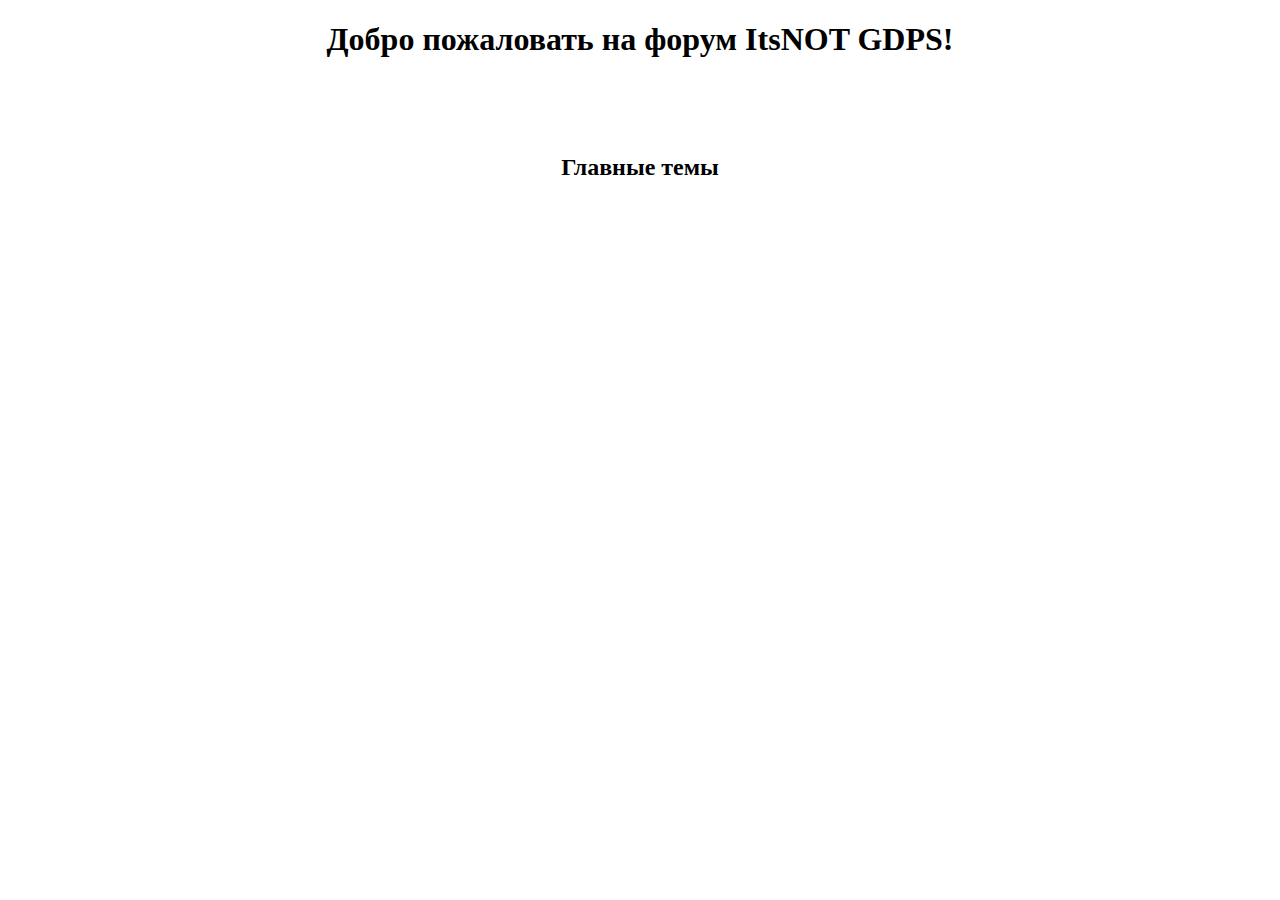
==== forum/index.html @ 15c94a95 "Create index.html" ====
<!DOCTYPE HTML>
<html>
	<head>
		<title>ItsNOT - FAQ</title>
		<meta charset="utf-8" />
		<meta name="viewport" content="width=device-width, initial-scale=1" />
		<!--[if lte IE 8]><script src="assets/js/ie/html5shiv.js"></script><![endif]-->
		<link rel="stylesheet" href="assets/css/main.css" />
		<!--[if lte IE 9]><link rel="stylesheet" href="assets/css/ie9.css" /><![endif]-->
		<!--[if lte IE 8]><link rel="stylesheet" href="assets/css/ie8.css" /><![endif]-->
		<link rel="icon" type="image/x-icon" href="favicon.ico">
	</head>
  <body>
    <h1><center>Добро пожаловать на форум ItsNOT GDPS!<center></h1>
    <br>
     <br>
      <br>
      <h2><center>Главные темы</center></>
        <br>
      <br>
  </body>
  </html>
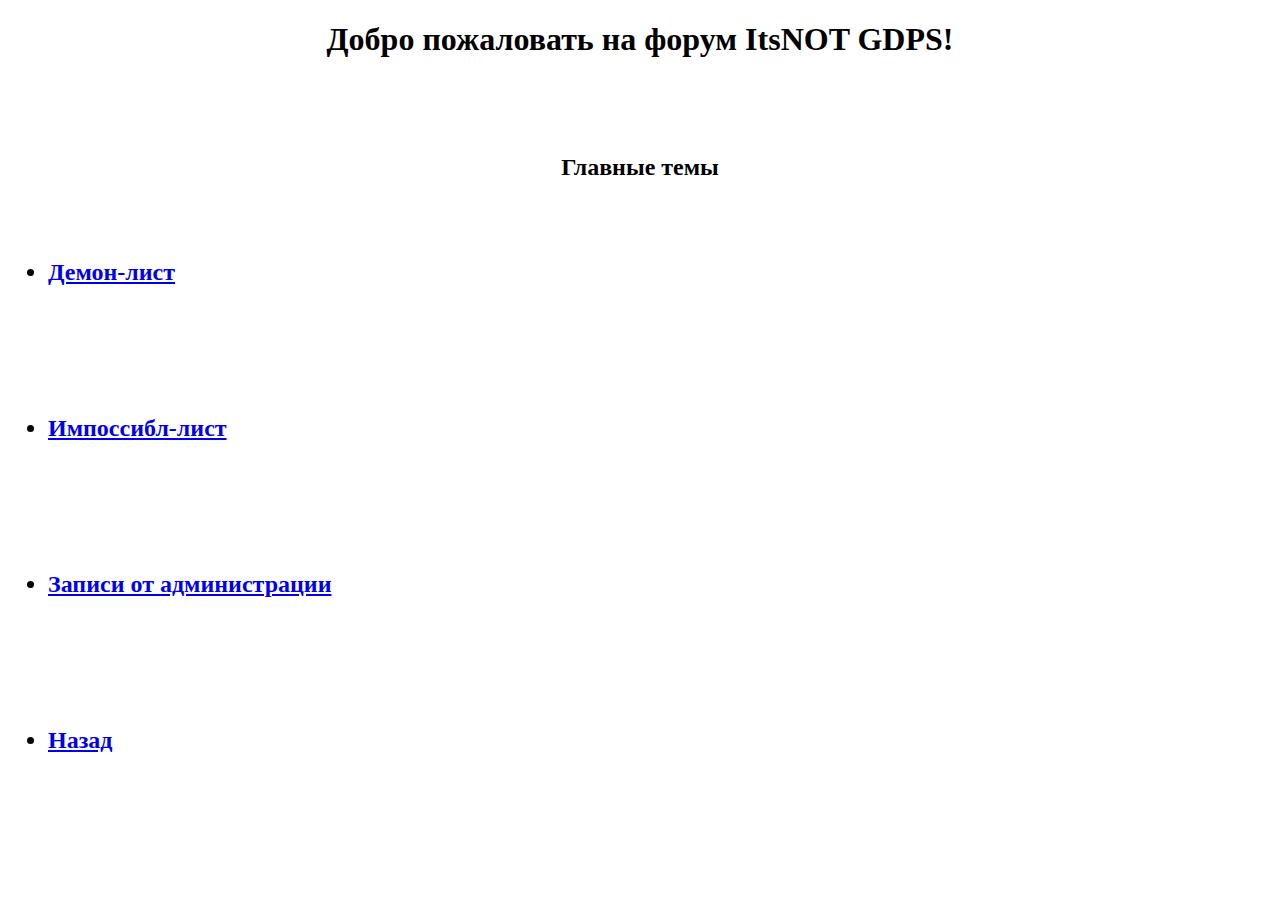
==== commit 4d35d07b: "Update index.html" ====
--- a/forum/index.html
+++ b/forum/index.html
@@ -18,5 +18,26 @@
       <h2><center>Главные темы</center></>
         <br>
       <br>
+	<ul class="actions">
+	  <li><a href="demonlist.html" class="button scrolly">Демон-лист</a></li>
+	</ul>
+	    <br>
+     <br>
+      <br>
+	    <ul class="actions">
+	  <li><a href="imlist.html" class="button scrolly">Импоссибл-лист</a></li>
+	</ul>
+	    <br>
+     <br>
+      <br>
+	    <ul class="actions">
+	  <li><a href="post.html" class="button scrolly">Записи от администрации</a></li>
+	</ul>
+	    <br>
+     <br>
+      <br>
+	    <ul class="actions">
+	  <li><a href="www.itsnot-gdps.site" class="button scrolly">Назад</a></li>
+	</ul>
   </body>
   </html>
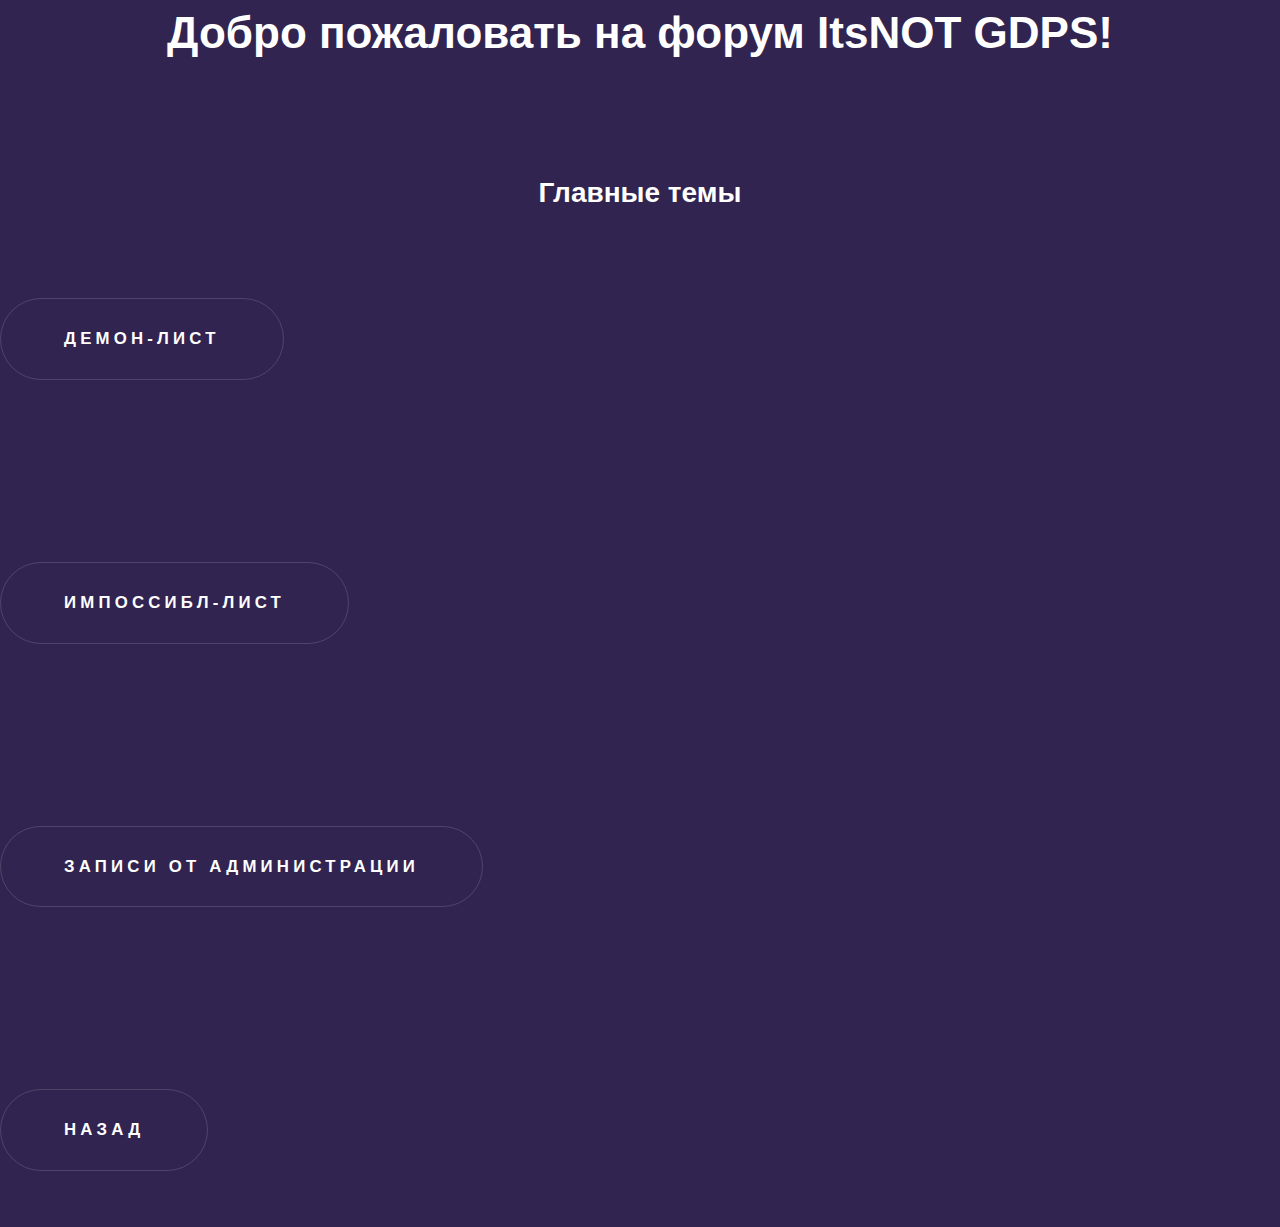
==== commit 4aebfc66: "Update index.html" ====
--- a/forum/index.html
+++ b/forum/index.html
@@ -1,7 +1,7 @@
 <!DOCTYPE HTML>
 <html>
 	<head>
-		<title>ItsNOT - FAQ</title>
+		<title>ItsNOT - Forum</title>
 		<meta charset="utf-8" />
 		<meta name="viewport" content="width=device-width, initial-scale=1" />
 		<!--[if lte IE 8]><script src="assets/js/ie/html5shiv.js"></script><![endif]-->
--- a/forum/assets/css/main.css
+++ b/forum/assets/css/main.css
@@ -0,0 +1,3915 @@
+@import url(font-awesome.min.css);
+
+
+
+/* Reset */
+
+	html, body, div, span, applet, object, iframe, h1, h2, h3, h4, h5, h6, p, blockquote, pre, a, abbr, acronym, address, big, cite, code, del, dfn, em, img, ins, kbd, q, s, samp, small, strike, strong, sub, sup, tt, var, b, u, i, center, dl, dt, dd, ol, ul, li, fieldset, form, label, legend, table, caption, tbody, tfoot, thead, tr, th, td, article, aside, canvas, details, embed, figure, figcaption, footer, header, hgroup, menu, nav, output, ruby, section, summary, time, mark, audio, video {
+		margin: 0;
+		padding: 0;
+		border: 0;
+		font-size: 100%;
+		font: inherit;
+		vertical-align: baseline;
+	}
+
+	article, aside, details, figcaption, figure, footer, header, hgroup, menu, nav, section {
+		display: block;
+	}
+
+	body {
+		line-height: 1;
+	}
+
+	ol, ul {
+		list-style: none;
+	}
+
+	blockquote, q {
+		quotes: none;
+	}
+
+	blockquote:before, blockquote:after, q:before, q:after {
+		content: '';
+		content: none;
+	}
+
+	table {
+		border-collapse: collapse;
+		border-spacing: 0;
+	}
+
+	body {
+		-webkit-text-size-adjust: none;
+	}
+
+/* Box Model */
+
+	*, *:before, *:after {
+		-moz-box-sizing: border-box;
+		-webkit-box-sizing: border-box;
+		box-sizing: border-box;
+	}
+
+/* Grid */
+
+	.row {
+		border-bottom: solid 1px transparent;
+		-moz-box-sizing: border-box;
+		-webkit-box-sizing: border-box;
+		box-sizing: border-box;
+	}
+
+	.row > * {
+		float: left;
+		-moz-box-sizing: border-box;
+		-webkit-box-sizing: border-box;
+		box-sizing: border-box;
+	}
+
+	.row:after, .row:before {
+		content: '';
+		display: block;
+		clear: both;
+		height: 0;
+	}
+
+	.row.uniform > * > :first-child {
+		margin-top: 0;
+	}
+
+	.row.uniform > * > :last-child {
+		margin-bottom: 0;
+	}
+
+	.row.\30 \25 > * {
+		padding: 0 0 0 0em;
+	}
+
+	.row.\30 \25 {
+		margin: 0 0 -1px 0em;
+	}
+
+	.row.uniform.\30 \25 > * {
+		padding: 0em 0 0 0em;
+	}
+
+	.row.uniform.\30 \25 {
+		margin: 0em 0 -1px 0em;
+	}
+
+	.row > * {
+		padding: 0 0 0 1.5em;
+	}
+
+	.row {
+		margin: 0 0 -1px -1.5em;
+	}
+
+	.row.uniform > * {
+		padding: 1.5em 0 0 1.5em;
+	}
+
+	.row.uniform {
+		margin: -1.5em 0 -1px -1.5em;
+	}
+
+	.row.\32 00\25 > * {
+		padding: 0 0 0 3em;
+	}
+
+	.row.\32 00\25 {
+		margin: 0 0 -1px -3em;
+	}
+
+	.row.uniform.\32 00\25 > * {
+		padding: 3em 0 0 3em;
+	}
+
+	.row.uniform.\32 00\25 {
+		margin: -3em 0 -1px -3em;
+	}
+
+	.row.\31 50\25 > * {
+		padding: 0 0 0 2.25em;
+	}
+
+	.row.\31 50\25 {
+		margin: 0 0 -1px -2.25em;
+	}
+
+	.row.uniform.\31 50\25 > * {
+		padding: 2.25em 0 0 2.25em;
+	}
+
+	.row.uniform.\31 50\25 {
+		margin: -2.25em 0 -1px -2.25em;
+	}
+
+	.row.\35 0\25 > * {
+		padding: 0 0 0 0.75em;
+	}
+
+	.row.\35 0\25 {
+		margin: 0 0 -1px -0.75em;
+	}
+
+	.row.uniform.\35 0\25 > * {
+		padding: 0.75em 0 0 0.75em;
+	}
+
+	.row.uniform.\35 0\25 {
+		margin: -0.75em 0 -1px -0.75em;
+	}
+
+	.row.\32 5\25 > * {
+		padding: 0 0 0 0.375em;
+	}
+
+	.row.\32 5\25 {
+		margin: 0 0 -1px -0.375em;
+	}
+
+	.row.uniform.\32 5\25 > * {
+		padding: 0.375em 0 0 0.375em;
+	}
+
+	.row.uniform.\32 5\25 {
+		margin: -0.375em 0 -1px -0.375em;
+	}
+
+	.\31 2u, .\31 2u\24 {
+		width: 100%;
+		clear: none;
+		margin-left: 0;
+	}
+
+	.\31 1u, .\31 1u\24 {
+		width: 91.6666666667%;
+		clear: none;
+		margin-left: 0;
+	}
+
+	.\31 0u, .\31 0u\24 {
+		width: 83.3333333333%;
+		clear: none;
+		margin-left: 0;
+	}
+
+	.\39 u, .\39 u\24 {
+		width: 75%;
+		clear: none;
+		margin-left: 0;
+	}
+
+	.\38 u, .\38 u\24 {
+		width: 66.6666666667%;
+		clear: none;
+		margin-left: 0;
+	}
+
+	.\37 u, .\37 u\24 {
+		width: 58.3333333333%;
+		clear: none;
+		margin-left: 0;
+	}
+
+	.\36 u, .\36 u\24 {
+		width: 50%;
+		clear: none;
+		margin-left: 0;
+	}
+
+	.\35 u, .\35 u\24 {
+		width: 41.6666666667%;
+		clear: none;
+		margin-left: 0;
+	}
+
+	.\34 u, .\34 u\24 {
+		width: 33.3333333333%;
+		clear: none;
+		margin-left: 0;
+	}
+
+	.\33 u, .\33 u\24 {
+		width: 25%;
+		clear: none;
+		margin-left: 0;
+	}
+
+	.\32 u, .\32 u\24 {
+		width: 16.6666666667%;
+		clear: none;
+		margin-left: 0;
+	}
+
+	.\31 u, .\31 u\24 {
+		width: 8.3333333333%;
+		clear: none;
+		margin-left: 0;
+	}
+
+	.\31 2u\24 + *,
+	.\31 1u\24 + *,
+	.\31 0u\24 + *,
+	.\39 u\24 + *,
+	.\38 u\24 + *,
+	.\37 u\24 + *,
+	.\36 u\24 + *,
+	.\35 u\24 + *,
+	.\34 u\24 + *,
+	.\33 u\24 + *,
+	.\32 u\24 + *,
+	.\31 u\24 + * {
+		clear: left;
+	}
+
+	.\-11u {
+		margin-left: 91.66667%;
+	}
+
+	.\-10u {
+		margin-left: 83.33333%;
+	}
+
+	.\-9u {
+		margin-left: 75%;
+	}
+
+	.\-8u {
+		margin-left: 66.66667%;
+	}
+
+	.\-7u {
+		margin-left: 58.33333%;
+	}
+
+	.\-6u {
+		margin-left: 50%;
+	}
+
+	.\-5u {
+		margin-left: 41.66667%;
+	}
+
+	.\-4u {
+		margin-left: 33.33333%;
+	}
+
+	.\-3u {
+		margin-left: 25%;
+	}
+
+	.\-2u {
+		margin-left: 16.66667%;
+	}
+
+	.\-1u {
+		margin-left: 8.33333%;
+	}
+
+	@media screen and (max-width: 1680px) {
+
+		.row > * {
+			padding: 0 0 0 1.5em;
+		}
+
+		.row {
+			margin: 0 0 -1px -1.5em;
+		}
+
+		.row.uniform > * {
+			padding: 1.5em 0 0 1.5em;
+		}
+
+		.row.uniform {
+			margin: -1.5em 0 -1px -1.5em;
+		}
+
+		.row.\32 00\25 > * {
+			padding: 0 0 0 3em;
+		}
+
+		.row.\32 00\25 {
+			margin: 0 0 -1px -3em;
+		}
+
+		.row.uniform.\32 00\25 > * {
+			padding: 3em 0 0 3em;
+		}
+
+		.row.uniform.\32 00\25 {
+			margin: -3em 0 -1px -3em;
+		}
+
+		.row.\31 50\25 > * {
+			padding: 0 0 0 2.25em;
+		}
+
+		.row.\31 50\25 {
+			margin: 0 0 -1px -2.25em;
+		}
+
+		.row.uniform.\31 50\25 > * {
+			padding: 2.25em 0 0 2.25em;
+		}
+
+		.row.uniform.\31 50\25 {
+			margin: -2.25em 0 -1px -2.25em;
+		}
+
+		.row.\35 0\25 > * {
+			padding: 0 0 0 0.75em;
+		}
+
+		.row.\35 0\25 {
+			margin: 0 0 -1px -0.75em;
+		}
+
+		.row.uniform.\35 0\25 > * {
+			padding: 0.75em 0 0 0.75em;
+		}
+
+		.row.uniform.\35 0\25 {
+			margin: -0.75em 0 -1px -0.75em;
+		}
+
+		.row.\32 5\25 > * {
+			padding: 0 0 0 0.375em;
+		}
+
+		.row.\32 5\25 {
+			margin: 0 0 -1px -0.375em;
+		}
+
+		.row.uniform.\32 5\25 > * {
+			padding: 0.375em 0 0 0.375em;
+		}
+
+		.row.uniform.\32 5\25 {
+			margin: -0.375em 0 -1px -0.375em;
+		}
+
+		.\31 2u\28xlarge\29, .\31 2u\24\28xlarge\29 {
+			width: 100%;
+			clear: none;
+			margin-left: 0;
+		}
+
+		.\31 1u\28xlarge\29, .\31 1u\24\28xlarge\29 {
+			width: 91.6666666667%;
+			clear: none;
+			margin-left: 0;
+		}
+
+		.\31 0u\28xlarge\29, .\31 0u\24\28xlarge\29 {
+			width: 83.3333333333%;
+			clear: none;
+			margin-left: 0;
+		}
+
+		.\39 u\28xlarge\29, .\39 u\24\28xlarge\29 {
+			width: 75%;
+			clear: none;
+			margin-left: 0;
+		}
+
+		.\38 u\28xlarge\29, .\38 u\24\28xlarge\29 {
+			width: 66.6666666667%;
+			clear: none;
+			margin-left: 0;
+		}
+
+		.\37 u\28xlarge\29, .\37 u\24\28xlarge\29 {
+			width: 58.3333333333%;
+			clear: none;
+			margin-left: 0;
+		}
+
+		.\36 u\28xlarge\29, .\36 u\24\28xlarge\29 {
+			width: 50%;
+			clear: none;
+			margin-left: 0;
+		}
+
+		.\35 u\28xlarge\29, .\35 u\24\28xlarge\29 {
+			width: 41.6666666667%;
+			clear: none;
+			margin-left: 0;
+		}
+
+		.\34 u\28xlarge\29, .\34 u\24\28xlarge\29 {
+			width: 33.3333333333%;
+			clear: none;
+			margin-left: 0;
+		}
+
+		.\33 u\28xlarge\29, .\33 u\24\28xlarge\29 {
+			width: 25%;
+			clear: none;
+			margin-left: 0;
+		}
+
+		.\32 u\28xlarge\29, .\32 u\24\28xlarge\29 {
+			width: 16.6666666667%;
+			clear: none;
+			margin-left: 0;
+		}
+
+		.\31 u\28xlarge\29, .\31 u\24\28xlarge\29 {
+			width: 8.3333333333%;
+			clear: none;
+			margin-left: 0;
+		}
+
+		.\31 2u\24\28xlarge\29 + *,
+		.\31 1u\24\28xlarge\29 + *,
+		.\31 0u\24\28xlarge\29 + *,
+		.\39 u\24\28xlarge\29 + *,
+		.\38 u\24\28xlarge\29 + *,
+		.\37 u\24\28xlarge\29 + *,
+		.\36 u\24\28xlarge\29 + *,
+		.\35 u\24\28xlarge\29 + *,
+		.\34 u\24\28xlarge\29 + *,
+		.\33 u\24\28xlarge\29 + *,
+		.\32 u\24\28xlarge\29 + *,
+		.\31 u\24\28xlarge\29 + * {
+			clear: left;
+		}
+
+		.\-11u\28xlarge\29 {
+			margin-left: 91.66667%;
+		}
+
+		.\-10u\28xlarge\29 {
+			margin-left: 83.33333%;
+		}
+
+		.\-9u\28xlarge\29 {
+			margin-left: 75%;
+		}
+
+		.\-8u\28xlarge\29 {
+			margin-left: 66.66667%;
+		}
+
+		.\-7u\28xlarge\29 {
+			margin-left: 58.33333%;
+		}
+
+		.\-6u\28xlarge\29 {
+			margin-left: 50%;
+		}
+
+		.\-5u\28xlarge\29 {
+			margin-left: 41.66667%;
+		}
+
+		.\-4u\28xlarge\29 {
+			margin-left: 33.33333%;
+		}
+
+		.\-3u\28xlarge\29 {
+			margin-left: 25%;
+		}
+
+		.\-2u\28xlarge\29 {
+			margin-left: 16.66667%;
+		}
+
+		.\-1u\28xlarge\29 {
+			margin-left: 8.33333%;
+		}
+
+	}
+
+	@media screen and (max-width: 1280px) {
+
+		.row > * {
+			padding: 0 0 0 1.5em;
+		}
+
+		.row {
+			margin: 0 0 -1px -1.5em;
+		}
+
+		.row.uniform > * {
+			padding: 1.5em 0 0 1.5em;
+		}
+
+		.row.uniform {
+			margin: -1.5em 0 -1px -1.5em;
+		}
+
+		.row.\32 00\25 > * {
+			padding: 0 0 0 3em;
+		}
+
+		.row.\32 00\25 {
+			margin: 0 0 -1px -3em;
+		}
+
+		.row.uniform.\32 00\25 > * {
+			padding: 3em 0 0 3em;
+		}
+
+		.row.uniform.\32 00\25 {
+			margin: -3em 0 -1px -3em;
+		}
+
+		.row.\31 50\25 > * {
+			padding: 0 0 0 2.25em;
+		}
+
+		.row.\31 50\25 {
+			margin: 0 0 -1px -2.25em;
+		}
+
+		.row.uniform.\31 50\25 > * {
+			padding: 2.25em 0 0 2.25em;
+		}
+
+		.row.uniform.\31 50\25 {
+			margin: -2.25em 0 -1px -2.25em;
+		}
+
+		.row.\35 0\25 > * {
+			padding: 0 0 0 0.75em;
+		}
+
+		.row.\35 0\25 {
+			margin: 0 0 -1px -0.75em;
+		}
+
+		.row.uniform.\35 0\25 > * {
+			padding: 0.75em 0 0 0.75em;
+		}
+
+		.row.uniform.\35 0\25 {
+			margin: -0.75em 0 -1px -0.75em;
+		}
+
+		.row.\32 5\25 > * {
+			padding: 0 0 0 0.375em;
+		}
+
+		.row.\32 5\25 {
+			margin: 0 0 -1px -0.375em;
+		}
+
+		.row.uniform.\32 5\25 > * {
+			padding: 0.375em 0 0 0.375em;
+		}
+
+		.row.uniform.\32 5\25 {
+			margin: -0.375em 0 -1px -0.375em;
+		}
+
+		.\31 2u\28large\29, .\31 2u\24\28large\29 {
+			width: 100%;
+			clear: none;
+			margin-left: 0;
+		}
+
+		.\31 1u\28large\29, .\31 1u\24\28large\29 {
+			width: 91.6666666667%;
+			clear: none;
+			margin-left: 0;
+		}
+
+		.\31 0u\28large\29, .\31 0u\24\28large\29 {
+			width: 83.3333333333%;
+			clear: none;
+			margin-left: 0;
+		}
+
+		.\39 u\28large\29, .\39 u\24\28large\29 {
+			width: 75%;
+			clear: none;
+			margin-left: 0;
+		}
+
+		.\38 u\28large\29, .\38 u\24\28large\29 {
+			width: 66.6666666667%;
+			clear: none;
+			margin-left: 0;
+		}
+
+		.\37 u\28large\29, .\37 u\24\28large\29 {
+			width: 58.3333333333%;
+			clear: none;
+			margin-left: 0;
+		}
+
+		.\36 u\28large\29, .\36 u\24\28large\29 {
+			width: 50%;
+			clear: none;
+			margin-left: 0;
+		}
+
+		.\35 u\28large\29, .\35 u\24\28large\29 {
+			width: 41.6666666667%;
+			clear: none;
+			margin-left: 0;
+		}
+
+		.\34 u\28large\29, .\34 u\24\28large\29 {
+			width: 33.3333333333%;
+			clear: none;
+			margin-left: 0;
+		}
+
+		.\33 u\28large\29, .\33 u\24\28large\29 {
+			width: 25%;
+			clear: none;
+			margin-left: 0;
+		}
+
+		.\32 u\28large\29, .\32 u\24\28large\29 {
+			width: 16.6666666667%;
+			clear: none;
+			margin-left: 0;
+		}
+
+		.\31 u\28large\29, .\31 u\24\28large\29 {
+			width: 8.3333333333%;
+			clear: none;
+			margin-left: 0;
+		}
+
+		.\31 2u\24\28large\29 + *,
+		.\31 1u\24\28large\29 + *,
+		.\31 0u\24\28large\29 + *,
+		.\39 u\24\28large\29 + *,
+		.\38 u\24\28large\29 + *,
+		.\37 u\24\28large\29 + *,
+		.\36 u\24\28large\29 + *,
+		.\35 u\24\28large\29 + *,
+		.\34 u\24\28large\29 + *,
+		.\33 u\24\28large\29 + *,
+		.\32 u\24\28large\29 + *,
+		.\31 u\24\28large\29 + * {
+			clear: left;
+		}
+
+		.\-11u\28large\29 {
+			margin-left: 91.66667%;
+		}
+
+		.\-10u\28large\29 {
+			margin-left: 83.33333%;
+		}
+
+		.\-9u\28large\29 {
+			margin-left: 75%;
+		}
+
+		.\-8u\28large\29 {
+			margin-left: 66.66667%;
+		}
+
+		.\-7u\28large\29 {
+			margin-left: 58.33333%;
+		}
+
+		.\-6u\28large\29 {
+			margin-left: 50%;
+		}
+
+		.\-5u\28large\29 {
+			margin-left: 41.66667%;
+		}
+
+		.\-4u\28large\29 {
+			margin-left: 33.33333%;
+		}
+
+		.\-3u\28large\29 {
+			margin-left: 25%;
+		}
+
+		.\-2u\28large\29 {
+			margin-left: 16.66667%;
+		}
+
+		.\-1u\28large\29 {
+			margin-left: 8.33333%;
+		}
+
+	}
+
+	@media screen and (max-width: 980px) {
+
+		.row > * {
+			padding: 0 0 0 1.5em;
+		}
+
+		.row {
+			margin: 0 0 -1px -1.5em;
+		}
+
+		.row.uniform > * {
+			padding: 1.5em 0 0 1.5em;
+		}
+
+		.row.uniform {
+			margin: -1.5em 0 -1px -1.5em;
+		}
+
+		.row.\32 00\25 > * {
+			padding: 0 0 0 3em;
+		}
+
+		.row.\32 00\25 {
+			margin: 0 0 -1px -3em;
+		}
+
+		.row.uniform.\32 00\25 > * {
+			padding: 3em 0 0 3em;
+		}
+
+		.row.uniform.\32 00\25 {
+			margin: -3em 0 -1px -3em;
+		}
+
+		.row.\31 50\25 > * {
+			padding: 0 0 0 2.25em;
+		}
+
+		.row.\31 50\25 {
+			margin: 0 0 -1px -2.25em;
+		}
+
+		.row.uniform.\31 50\25 > * {
+			padding: 2.25em 0 0 2.25em;
+		}
+
+		.row.uniform.\31 50\25 {
+			margin: -2.25em 0 -1px -2.25em;
+		}
+
+		.row.\35 0\25 > * {
+			padding: 0 0 0 0.75em;
+		}
+
+		.row.\35 0\25 {
+			margin: 0 0 -1px -0.75em;
+		}
+
+		.row.uniform.\35 0\25 > * {
+			padding: 0.75em 0 0 0.75em;
+		}
+
+		.row.uniform.\35 0\25 {
+			margin: -0.75em 0 -1px -0.75em;
+		}
+
+		.row.\32 5\25 > * {
+			padding: 0 0 0 0.375em;
+		}
+
+		.row.\32 5\25 {
+			margin: 0 0 -1px -0.375em;
+		}
+
+		.row.uniform.\32 5\25 > * {
+			padding: 0.375em 0 0 0.375em;
+		}
+
+		.row.uniform.\32 5\25 {
+			margin: -0.375em 0 -1px -0.375em;
+		}
+
+		.\31 2u\28medium\29, .\31 2u\24\28medium\29 {
+			width: 100%;
+			clear: none;
+			margin-left: 0;
+		}
+
+		.\31 1u\28medium\29, .\31 1u\24\28medium\29 {
+			width: 91.6666666667%;
+			clear: none;
+			margin-left: 0;
+		}
+
+		.\31 0u\28medium\29, .\31 0u\24\28medium\29 {
+			width: 83.3333333333%;
+			clear: none;
+			margin-left: 0;
+		}
+
+		.\39 u\28medium\29, .\39 u\24\28medium\29 {
+			width: 75%;
+			clear: none;
+			margin-left: 0;
+		}
+
+		.\38 u\28medium\29, .\38 u\24\28medium\29 {
+			width: 66.6666666667%;
+			clear: none;
+			margin-left: 0;
+		}
+
+		.\37 u\28medium\29, .\37 u\24\28medium\29 {
+			width: 58.3333333333%;
+			clear: none;
+			margin-left: 0;
+		}
+
+		.\36 u\28medium\29, .\36 u\24\28medium\29 {
+			width: 50%;
+			clear: none;
+			margin-left: 0;
+		}
+
+		.\35 u\28medium\29, .\35 u\24\28medium\29 {
+			width: 41.6666666667%;
+			clear: none;
+			margin-left: 0;
+		}
+
+		.\34 u\28medium\29, .\34 u\24\28medium\29 {
+			width: 33.3333333333%;
+			clear: none;
+			margin-left: 0;
+		}
+
+		.\33 u\28medium\29, .\33 u\24\28medium\29 {
+			width: 25%;
+			clear: none;
+			margin-left: 0;
+		}
+
+		.\32 u\28medium\29, .\32 u\24\28medium\29 {
+			width: 16.6666666667%;
+			clear: none;
+			margin-left: 0;
+		}
+
+		.\31 u\28medium\29, .\31 u\24\28medium\29 {
+			width: 8.3333333333%;
+			clear: none;
+			margin-left: 0;
+		}
+
+		.\31 2u\24\28medium\29 + *,
+		.\31 1u\24\28medium\29 + *,
+		.\31 0u\24\28medium\29 + *,
+		.\39 u\24\28medium\29 + *,
+		.\38 u\24\28medium\29 + *,
+		.\37 u\24\28medium\29 + *,
+		.\36 u\24\28medium\29 + *,
+		.\35 u\24\28medium\29 + *,
+		.\34 u\24\28medium\29 + *,
+		.\33 u\24\28medium\29 + *,
+		.\32 u\24\28medium\29 + *,
+		.\31 u\24\28medium\29 + * {
+			clear: left;
+		}
+
+		.\-11u\28medium\29 {
+			margin-left: 91.66667%;
+		}
+
+		.\-10u\28medium\29 {
+			margin-left: 83.33333%;
+		}
+
+		.\-9u\28medium\29 {
+			margin-left: 75%;
+		}
+
+		.\-8u\28medium\29 {
+			margin-left: 66.66667%;
+		}
+
+		.\-7u\28medium\29 {
+			margin-left: 58.33333%;
+		}
+
+		.\-6u\28medium\29 {
+			margin-left: 50%;
+		}
+
+		.\-5u\28medium\29 {
+			margin-left: 41.66667%;
+		}
+
+		.\-4u\28medium\29 {
+			margin-left: 33.33333%;
+		}
+
+		.\-3u\28medium\29 {
+			margin-left: 25%;
+		}
+
+		.\-2u\28medium\29 {
+			margin-left: 16.66667%;
+		}
+
+		.\-1u\28medium\29 {
+			margin-left: 8.33333%;
+		}
+
+	}
+
+	@media screen and (max-width: 736px) {
+
+		.row > * {
+			padding: 0 0 0 1.5em;
+		}
+
+		.row {
+			margin: 0 0 -1px -1.5em;
+		}
+
+		.row.uniform > * {
+			padding: 1.5em 0 0 1.5em;
+		}
+
+		.row.uniform {
+			margin: -1.5em 0 -1px -1.5em;
+		}
+
+		.row.\32 00\25 > * {
+			padding: 0 0 0 3em;
+		}
+
+		.row.\32 00\25 {
+			margin: 0 0 -1px -3em;
+		}
+
+		.row.uniform.\32 00\25 > * {
+			padding: 3em 0 0 3em;
+		}
+
+		.row.uniform.\32 00\25 {
+			margin: -3em 0 -1px -3em;
+		}
+
+		.row.\31 50\25 > * {
+			padding: 0 0 0 2.25em;
+		}
+
+		.row.\31 50\25 {
+			margin: 0 0 -1px -2.25em;
+		}
+
+		.row.uniform.\31 50\25 > * {
+			padding: 2.25em 0 0 2.25em;
+		}
+
+		.row.uniform.\31 50\25 {
+			margin: -2.25em 0 -1px -2.25em;
+		}
+
+		.row.\35 0\25 > * {
+			padding: 0 0 0 0.75em;
+		}
+
+		.row.\35 0\25 {
+			margin: 0 0 -1px -0.75em;
+		}
+
+		.row.uniform.\35 0\25 > * {
+			padding: 0.75em 0 0 0.75em;
+		}
+
+		.row.uniform.\35 0\25 {
+			margin: -0.75em 0 -1px -0.75em;
+		}
+
+		.row.\32 5\25 > * {
+			padding: 0 0 0 0.375em;
+		}
+
+		.row.\32 5\25 {
+			margin: 0 0 -1px -0.375em;
+		}
+
+		.row.uniform.\32 5\25 > * {
+			padding: 0.375em 0 0 0.375em;
+		}
+
+		.row.uniform.\32 5\25 {
+			margin: -0.375em 0 -1px -0.375em;
+		}
+
+		.\31 2u\28small\29, .\31 2u\24\28small\29 {
+			width: 100%;
+			clear: none;
+			margin-left: 0;
+		}
+
+		.\31 1u\28small\29, .\31 1u\24\28small\29 {
+			width: 91.6666666667%;
+			clear: none;
+			margin-left: 0;
+		}
+
+		.\31 0u\28small\29, .\31 0u\24\28small\29 {
+			width: 83.3333333333%;
+			clear: none;
+			margin-left: 0;
+		}
+
+		.\39 u\28small\29, .\39 u\24\28small\29 {
+			width: 75%;
+			clear: none;
+			margin-left: 0;
+		}
+
+		.\38 u\28small\29, .\38 u\24\28small\29 {
+			width: 66.6666666667%;
+			clear: none;
+			margin-left: 0;
+		}
+
+		.\37 u\28small\29, .\37 u\24\28small\29 {
+			width: 58.3333333333%;
+			clear: none;
+			margin-left: 0;
+		}
+
+		.\36 u\28small\29, .\36 u\24\28small\29 {
+			width: 50%;
+			clear: none;
+			margin-left: 0;
+		}
+
+		.\35 u\28small\29, .\35 u\24\28small\29 {
+			width: 41.6666666667%;
+			clear: none;
+			margin-left: 0;
+		}
+
+		.\34 u\28small\29, .\34 u\24\28small\29 {
+			width: 33.3333333333%;
+			clear: none;
+			margin-left: 0;
+		}
+
+		.\33 u\28small\29, .\33 u\24\28small\29 {
+			width: 25%;
+			clear: none;
+			margin-left: 0;
+		}
+
+		.\32 u\28small\29, .\32 u\24\28small\29 {
+			width: 16.6666666667%;
+			clear: none;
+			margin-left: 0;
+		}
+
+		.\31 u\28small\29, .\31 u\24\28small\29 {
+			width: 8.3333333333%;
+			clear: none;
+			margin-left: 0;
+		}
+
+		.\31 2u\24\28small\29 + *,
+		.\31 1u\24\28small\29 + *,
+		.\31 0u\24\28small\29 + *,
+		.\39 u\24\28small\29 + *,
+		.\38 u\24\28small\29 + *,
+		.\37 u\24\28small\29 + *,
+		.\36 u\24\28small\29 + *,
+		.\35 u\24\28small\29 + *,
+		.\34 u\24\28small\29 + *,
+		.\33 u\24\28small\29 + *,
+		.\32 u\24\28small\29 + *,
+		.\31 u\24\28small\29 + * {
+			clear: left;
+		}
+
+		.\-11u\28small\29 {
+			margin-left: 91.66667%;
+		}
+
+		.\-10u\28small\29 {
+			margin-left: 83.33333%;
+		}
+
+		.\-9u\28small\29 {
+			margin-left: 75%;
+		}
+
+		.\-8u\28small\29 {
+			margin-left: 66.66667%;
+		}
+
+		.\-7u\28small\29 {
+			margin-left: 58.33333%;
+		}
+
+		.\-6u\28small\29 {
+			margin-left: 50%;
+		}
+
+		.\-5u\28small\29 {
+			margin-left: 41.66667%;
+		}
+
+		.\-4u\28small\29 {
+			margin-left: 33.33333%;
+		}
+
+		.\-3u\28small\29 {
+			margin-left: 25%;
+		}
+
+		.\-2u\28small\29 {
+			margin-left: 16.66667%;
+		}
+
+		.\-1u\28small\29 {
+			margin-left: 8.33333%;
+		}
+
+	}
+
+	@media screen and (max-width: 480px) {
+
+		.row > * {
+			padding: 0 0 0 1.5em;
+		}
+
+		.row {
+			margin: 0 0 -1px -1.5em;
+		}
+
+		.row.uniform > * {
+			padding: 1.5em 0 0 1.5em;
+		}
+
+		.row.uniform {
+			margin: -1.5em 0 -1px -1.5em;
+		}
+
+		.row.\32 00\25 > * {
+			padding: 0 0 0 3em;
+		}
+
+		.row.\32 00\25 {
+			margin: 0 0 -1px -3em;
+		}
+
+		.row.uniform.\32 00\25 > * {
+			padding: 3em 0 0 3em;
+		}
+
+		.row.uniform.\32 00\25 {
+			margin: -3em 0 -1px -3em;
+		}
+
+		.row.\31 50\25 > * {
+			padding: 0 0 0 2.25em;
+		}
+
+		.row.\31 50\25 {
+			margin: 0 0 -1px -2.25em;
+		}
+
+		.row.uniform.\31 50\25 > * {
+			padding: 2.25em 0 0 2.25em;
+		}
+
+		.row.uniform.\31 50\25 {
+			margin: -2.25em 0 -1px -2.25em;
+		}
+
+		.row.\35 0\25 > * {
+			padding: 0 0 0 0.75em;
+		}
+
+		.row.\35 0\25 {
+			margin: 0 0 -1px -0.75em;
+		}
+
+		.row.uniform.\35 0\25 > * {
+			padding: 0.75em 0 0 0.75em;
+		}
+
+		.row.uniform.\35 0\25 {
+			margin: -0.75em 0 -1px -0.75em;
+		}
+
+		.row.\32 5\25 > * {
+			padding: 0 0 0 0.375em;
+		}
+
+		.row.\32 5\25 {
+			margin: 0 0 -1px -0.375em;
+		}
+
+		.row.uniform.\32 5\25 > * {
+			padding: 0.375em 0 0 0.375em;
+		}
+
+		.row.uniform.\32 5\25 {
+			margin: -0.375em 0 -1px -0.375em;
+		}
+
+		.\31 2u\28xsmall\29, .\31 2u\24\28xsmall\29 {
+			width: 100%;
+			clear: none;
+			margin-left: 0;
+		}
+
+		.\31 1u\28xsmall\29, .\31 1u\24\28xsmall\29 {
+			width: 91.6666666667%;
+			clear: none;
+			margin-left: 0;
+		}
+
+		.\31 0u\28xsmall\29, .\31 0u\24\28xsmall\29 {
+			width: 83.3333333333%;
+			clear: none;
+			margin-left: 0;
+		}
+
+		.\39 u\28xsmall\29, .\39 u\24\28xsmall\29 {
+			width: 75%;
+			clear: none;
+			margin-left: 0;
+		}
+
+		.\38 u\28xsmall\29, .\38 u\24\28xsmall\29 {
+			width: 66.6666666667%;
+			clear: none;
+			margin-left: 0;
+		}
+
+		.\37 u\28xsmall\29, .\37 u\24\28xsmall\29 {
+			width: 58.3333333333%;
+			clear: none;
+			margin-left: 0;
+		}
+
+		.\36 u\28xsmall\29, .\36 u\24\28xsmall\29 {
+			width: 50%;
+			clear: none;
+			margin-left: 0;
+		}
+
+		.\35 u\28xsmall\29, .\35 u\24\28xsmall\29 {
+			width: 41.6666666667%;
+			clear: none;
+			margin-left: 0;
+		}
+
+		.\34 u\28xsmall\29, .\34 u\24\28xsmall\29 {
+			width: 33.3333333333%;
+			clear: none;
+			margin-left: 0;
+		}
+
+		.\33 u\28xsmall\29, .\33 u\24\28xsmall\29 {
+			width: 25%;
+			clear: none;
+			margin-left: 0;
+		}
+
+		.\32 u\28xsmall\29, .\32 u\24\28xsmall\29 {
+			width: 16.6666666667%;
+			clear: none;
+			margin-left: 0;
+		}
+
+		.\31 u\28xsmall\29, .\31 u\24\28xsmall\29 {
+			width: 8.3333333333%;
+			clear: none;
+			margin-left: 0;
+		}
+
+		.\31 2u\24\28xsmall\29 + *,
+		.\31 1u\24\28xsmall\29 + *,
+		.\31 0u\24\28xsmall\29 + *,
+		.\39 u\24\28xsmall\29 + *,
+		.\38 u\24\28xsmall\29 + *,
+		.\37 u\24\28xsmall\29 + *,
+		.\36 u\24\28xsmall\29 + *,
+		.\35 u\24\28xsmall\29 + *,
+		.\34 u\24\28xsmall\29 + *,
+		.\33 u\24\28xsmall\29 + *,
+		.\32 u\24\28xsmall\29 + *,
+		.\31 u\24\28xsmall\29 + * {
+			clear: left;
+		}
+
+		.\-11u\28xsmall\29 {
+			margin-left: 91.66667%;
+		}
+
+		.\-10u\28xsmall\29 {
+			margin-left: 83.33333%;
+		}
+
+		.\-9u\28xsmall\29 {
+			margin-left: 75%;
+		}
+
+		.\-8u\28xsmall\29 {
+			margin-left: 66.66667%;
+		}
+
+		.\-7u\28xsmall\29 {
+			margin-left: 58.33333%;
+		}
+
+		.\-6u\28xsmall\29 {
+			margin-left: 50%;
+		}
+
+		.\-5u\28xsmall\29 {
+			margin-left: 41.66667%;
+		}
+
+		.\-4u\28xsmall\29 {
+			margin-left: 33.33333%;
+		}
+
+		.\-3u\28xsmall\29 {
+			margin-left: 25%;
+		}
+
+		.\-2u\28xsmall\29 {
+			margin-left: 16.66667%;
+		}
+
+		.\-1u\28xsmall\29 {
+			margin-left: 8.33333%;
+		}
+
+	}
+
+	@media screen and (max-width: 360px) {
+
+		.row > * {
+			padding: 0 0 0 1.5em;
+		}
+
+		.row {
+			margin: 0 0 -1px -1.5em;
+		}
+
+		.row.uniform > * {
+			padding: 1.5em 0 0 1.5em;
+		}
+
+		.row.uniform {
+			margin: -1.5em 0 -1px -1.5em;
+		}
+
+		.row.\32 00\25 > * {
+			padding: 0 0 0 3em;
+		}
+
+		.row.\32 00\25 {
+			margin: 0 0 -1px -3em;
+		}
+
+		.row.uniform.\32 00\25 > * {
+			padding: 3em 0 0 3em;
+		}
+
+		.row.uniform.\32 00\25 {
+			margin: -3em 0 -1px -3em;
+		}
+
+		.row.\31 50\25 > * {
+			padding: 0 0 0 2.25em;
+		}
+
+		.row.\31 50\25 {
+			margin: 0 0 -1px -2.25em;
+		}
+
+		.row.uniform.\31 50\25 > * {
+			padding: 2.25em 0 0 2.25em;
+		}
+
+		.row.uniform.\31 50\25 {
+			margin: -2.25em 0 -1px -2.25em;
+		}
+
+		.row.\35 0\25 > * {
+			padding: 0 0 0 0.75em;
+		}
+
+		.row.\35 0\25 {
+			margin: 0 0 -1px -0.75em;
+		}
+
+		.row.uniform.\35 0\25 > * {
+			padding: 0.75em 0 0 0.75em;
+		}
+
+		.row.uniform.\35 0\25 {
+			margin: -0.75em 0 -1px -0.75em;
+		}
+
+		.row.\32 5\25 > * {
+			padding: 0 0 0 0.375em;
+		}
+
+		.row.\32 5\25 {
+			margin: 0 0 -1px -0.375em;
+		}
+
+		.row.uniform.\32 5\25 > * {
+			padding: 0.375em 0 0 0.375em;
+		}
+
+		.row.uniform.\32 5\25 {
+			margin: -0.375em 0 -1px -0.375em;
+		}
+
+		.\31 2u\28xxsmall\29, .\31 2u\24\28xxsmall\29 {
+			width: 100%;
+			clear: none;
+			margin-left: 0;
+		}
+
+		.\31 1u\28xxsmall\29, .\31 1u\24\28xxsmall\29 {
+			width: 91.6666666667%;
+			clear: none;
+			margin-left: 0;
+		}
+
+		.\31 0u\28xxsmall\29, .\31 0u\24\28xxsmall\29 {
+			width: 83.3333333333%;
+			clear: none;
+			margin-left: 0;
+		}
+
+		.\39 u\28xxsmall\29, .\39 u\24\28xxsmall\29 {
+			width: 75%;
+			clear: none;
+			margin-left: 0;
+		}
+
+		.\38 u\28xxsmall\29, .\38 u\24\28xxsmall\29 {
+			width: 66.6666666667%;
+			clear: none;
+			margin-left: 0;
+		}
+
+		.\37 u\28xxsmall\29, .\37 u\24\28xxsmall\29 {
+			width: 58.3333333333%;
+			clear: none;
+			margin-left: 0;
+		}
+
+		.\36 u\28xxsmall\29, .\36 u\24\28xxsmall\29 {
+			width: 50%;
+			clear: none;
+			margin-left: 0;
+		}
+
+		.\35 u\28xxsmall\29, .\35 u\24\28xxsmall\29 {
+			width: 41.6666666667%;
+			clear: none;
+			margin-left: 0;
+		}
+
+		.\34 u\28xxsmall\29, .\34 u\24\28xxsmall\29 {
+			width: 33.3333333333%;
+			clear: none;
+			margin-left: 0;
+		}
+
+		.\33 u\28xxsmall\29, .\33 u\24\28xxsmall\29 {
+			width: 25%;
+			clear: none;
+			margin-left: 0;
+		}
+
+		.\32 u\28xxsmall\29, .\32 u\24\28xxsmall\29 {
+			width: 16.6666666667%;
+			clear: none;
+			margin-left: 0;
+		}
+
+		.\31 u\28xxsmall\29, .\31 u\24\28xxsmall\29 {
+			width: 8.3333333333%;
+			clear: none;
+			margin-left: 0;
+		}
+
+		.\31 2u\24\28xxsmall\29 + *,
+		.\31 1u\24\28xxsmall\29 + *,
+		.\31 0u\24\28xxsmall\29 + *,
+		.\39 u\24\28xxsmall\29 + *,
+		.\38 u\24\28xxsmall\29 + *,
+		.\37 u\24\28xxsmall\29 + *,
+		.\36 u\24\28xxsmall\29 + *,
+		.\35 u\24\28xxsmall\29 + *,
+		.\34 u\24\28xxsmall\29 + *,
+		.\33 u\24\28xxsmall\29 + *,
+		.\32 u\24\28xxsmall\29 + *,
+		.\31 u\24\28xxsmall\29 + * {
+			clear: left;
+		}
+
+		.\-11u\28xxsmall\29 {
+			margin-left: 91.66667%;
+		}
+
+		.\-10u\28xxsmall\29 {
+			margin-left: 83.33333%;
+		}
+
+		.\-9u\28xxsmall\29 {
+			margin-left: 75%;
+		}
+
+		.\-8u\28xxsmall\29 {
+			margin-left: 66.66667%;
+		}
+
+		.\-7u\28xxsmall\29 {
+			margin-left: 58.33333%;
+		}
+
+		.\-6u\28xxsmall\29 {
+			margin-left: 50%;
+		}
+
+		.\-5u\28xxsmall\29 {
+			margin-left: 41.66667%;
+		}
+
+		.\-4u\28xxsmall\29 {
+			margin-left: 33.33333%;
+		}
+
+		.\-3u\28xxsmall\29 {
+			margin-left: 25%;
+		}
+
+		.\-2u\28xxsmall\29 {
+			margin-left: 16.66667%;
+		}
+
+		.\-1u\28xxsmall\29 {
+			margin-left: 8.33333%;
+		}
+
+	}
+
+/* Basic */
+
+	@-ms-viewport {
+		width: device-width;
+	}
+
+	body {
+		-ms-overflow-style: scrollbar;
+	}
+
+	@media screen and (max-width: 480px) {
+
+		html, body {
+			min-width: 320px;
+		}
+
+	}
+
+	body {
+		background: #312450;
+	}
+
+		body.is-loading *, body.is-loading *:before, body.is-loading *:after {
+			-moz-animation: none !important;
+			-webkit-animation: none !important;
+			-ms-animation: none !important;
+			animation: none !important;
+			-moz-transition: none !important;
+			-webkit-transition: none !important;
+			-ms-transition: none !important;
+			transition: none !important;
+		}
+
+/* Type */
+
+	body, input, select, textarea {
+		color: rgba(255, 255, 255, 0.55);
+		font-family: Arial, Helvetica, sans-serif;
+		font-size: 16.5pt;
+		font-weight: normal;
+		line-height: 1.75;
+	}
+
+		@media screen and (max-width: 1680px) {
+
+			body, input, select, textarea {
+				font-size: 13pt;
+			}
+
+		}
+
+		@media screen and (max-width: 1280px) {
+
+			body, input, select, textarea {
+				font-size: 12pt;
+			}
+
+		}
+
+		@media screen and (max-width: 360px) {
+
+			body, input, select, textarea {
+				font-size: 11pt;
+			}
+
+		}
+
+	a {
+		-moz-transition: color 0.2s ease, border-bottom-color 0.2s ease;
+		-webkit-transition: color 0.2s ease, border-bottom-color 0.2s ease;
+		-ms-transition: color 0.2s ease, border-bottom-color 0.2s ease;
+		transition: color 0.2s ease, border-bottom-color 0.2s ease;
+		border-bottom: dotted 1px rgba(255, 255, 255, 0.35);
+		color: inherit;
+		text-decoration: none;
+	}
+
+		a:hover {
+			border-bottom-color: transparent;
+			color: #ffffff;
+		}
+
+	strong, b {
+		color: #ffffff;
+		font-weight: bold;
+	}
+
+	em, i {
+		font-style: italic;
+	}
+
+	p {
+		margin: 0 0 2em 0;
+	}
+
+	h1, h2, h3, h4, h5, h6 {
+		color: #ffffff;
+		font-weight: bold;
+		line-height: 1.5;
+		margin: 0 0 0.5em 0;
+	}
+
+		h1 a, h2 a, h3 a, h4 a, h5 a, h6 a {
+			color: inherit;
+			text-decoration: none;
+		}
+
+	h1 {
+		font-size: 2.75em;
+	}
+
+		h1.major {
+			margin: 0 0 1.3em 0;
+			position: relative;
+			padding-bottom: 0.35em;
+		}
+
+			h1.major:after {
+				background-image: -moz-linear-gradient(to right, #5e42a6, #b74e91);
+				background-image: -webkit-linear-gradient(to right, #5e42a6, #b74e91);
+				background-image: -ms-linear-gradient(to right, #5e42a6, #b74e91);
+				background-image: linear-gradient(to right, #5e42a6, #b74e91);
+				-moz-transition: max-width 0.2s ease;
+				-webkit-transition: max-width 0.2s ease;
+				-ms-transition: max-width 0.2s ease;
+				transition: max-width 0.2s ease;
+				border-radius: 0.2em;
+				bottom: 0;
+				content: '';
+				height: 0.05em;
+				position: absolute;
+				right: 0;
+				width: 100%;
+			}
+
+	h2 {
+		font-size: 1.75em;
+	}
+
+	h3 {
+		font-size: 1.1em;
+	}
+
+	h4 {
+		font-size: 1em;
+	}
+
+	h5 {
+		font-size: 0.8em;
+	}
+
+	h6 {
+		font-size: 0.6em;
+	}
+
+	@media screen and (max-width: 736px) {
+
+		h1 {
+			font-size: 2em;
+		}
+
+		h2 {
+			font-size: 1.25em;
+		}
+
+		h3 {
+			font-size: 1em;
+		}
+
+		h4 {
+			font-size: 0.8em;
+		}
+
+		h5 {
+			font-size: 0.6em;
+		}
+
+		h6 {
+			font-size: 0.6em;
+		}
+
+	}
+
+	sub {
+		font-size: 0.8em;
+		position: relative;
+		top: 0.5em;
+	}
+
+	sup {
+		font-size: 0.8em;
+		position: relative;
+		top: -0.5em;
+	}
+
+	blockquote {
+		border-left: solid 4px rgba(255, 255, 255, 0.15);
+		font-style: italic;
+		margin: 0 0 2em 0;
+		padding: 0.5em 0 0.5em 2em;
+	}
+
+	code {
+		background: rgba(255, 255, 255, 0.05);
+		border-radius: 0.25em;
+		border: solid 1px rgba(255, 255, 255, 0.15);
+		font-family: "Courier New", monospace;
+		font-size: 0.9em;
+		margin: 0 0.25em;
+		padding: 0.25em 0.65em;
+	}
+
+	pre {
+		-webkit-overflow-scrolling: touch;
+		font-family: "Courier New", monospace;
+		font-size: 0.9em;
+		margin: 0 0 2em 0;
+	}
+
+		pre code {
+			display: block;
+			line-height: 1.75em;
+			padding: 1em 1.5em;
+			overflow-x: auto;
+		}
+
+	hr {
+		border: 0;
+		border-bottom: solid 1px rgba(255, 255, 255, 0.15);
+		margin: 2em 0;
+	}
+
+		hr.major {
+			margin: 3em 0;
+		}
+
+	.align-left {
+		text-align: left;
+	}
+
+	.align-center {
+		text-align: center;
+	}
+
+	.align-right {
+		text-align: right;
+	}
+
+/* Box */
+
+	.box {
+		border-radius: 0.25em;
+		border: solid 1px rgba(255, 255, 255, 0.15);
+		margin-bottom: 2em;
+		padding: 1.5em;
+	}
+
+		.box > :last-child,
+		.box > :last-child > :last-child,
+		.box > :last-child > :last-child > :last-child {
+			margin-bottom: 0;
+		}
+
+		.box.alt {
+			border: 0;
+			border-radius: 0;
+			padding: 0;
+		}
+
+/* Button */
+
+	input[type="submit"],
+	input[type="reset"],
+	input[type="button"],
+	button,
+	.button {
+		-moz-appearance: none;
+		-webkit-appearance: none;
+		-ms-appearance: none;
+		appearance: none;
+		-moz-transition: border-color 0.2s ease;
+		-webkit-transition: border-color 0.2s ease;
+		-ms-transition: border-color 0.2s ease;
+		transition: border-color 0.2s ease;
+		background-color: transparent;
+		border: solid 1px !important;
+		border-color: rgba(255, 255, 255, 0.15) !important;
+		border-radius: 3em;
+		color: #ffffff !important;
+		cursor: pointer;
+		display: inline-block;
+		font-size: 0.6em;
+		font-weight: bold;
+		height: calc(4.75em + 2px);
+		letter-spacing: 0.25em;
+		line-height: 4.75em;
+		outline: 0;
+		padding: 0 3.75em;
+		position: relative;
+		text-align: center;
+		text-decoration: none;
+		text-transform: uppercase;
+		white-space: nowrap;
+	}
+
+		input[type="submit"]:after,
+		input[type="reset"]:after,
+		input[type="button"]:after,
+		button:after,
+		.button:after {
+			-moz-transform: scale(0.25);
+			-webkit-transform: scale(0.25);
+			-ms-transform: scale(0.25);
+			transform: scale(0.25);
+			-moz-pointer-events: none;
+			-webkit-pointer-events: none;
+			-ms-pointer-events: none;
+			pointer-events: none;
+			-moz-transition: opacity 0.2s ease, -moz-transform 0.2s ease;
+			-webkit-transition: opacity 0.2s ease, -webkit-transform 0.2s ease;
+			-ms-transition: opacity 0.2s ease, -ms-transform 0.2s ease;
+			transition: opacity 0.2s ease, transform 0.2s ease;
+			background: #ffffff;
+			border-radius: 3em;
+			content: '';
+			height: 100%;
+			left: 0;
+			opacity: 0;
+			position: absolute;
+			top: 0;
+			width: 100%;
+		}
+
+		input[type="submit"].icon:before,
+		input[type="reset"].icon:before,
+		input[type="button"].icon:before,
+		button.icon:before,
+		.button.icon:before {
+			margin-right: 0.75em;
+		}
+
+		input[type="submit"].fit,
+		input[type="reset"].fit,
+		input[type="button"].fit,
+		button.fit,
+		.button.fit {
+			display: block;
+			margin: 0 0 1em 0;
+			width: 100%;
+		}
+
+		input[type="submit"].small,
+		input[type="reset"].small,
+		input[type="button"].small,
+		button.small,
+		.button.small {
+			font-size: 0.4em;
+		}
+
+		input[type="submit"].big,
+		input[type="reset"].big,
+		input[type="button"].big,
+		button.big,
+		.button.big {
+			font-size: 0.8em;
+		}
+
+		input[type="submit"].special,
+		input[type="reset"].special,
+		input[type="button"].special,
+		button.special,
+		.button.special {
+			background-color: #ffffff;
+			color: #312450 !important;
+		}
+
+			input[type="submit"].special:after,
+			input[type="reset"].special:after,
+			input[type="button"].special:after,
+			button.special:after,
+			.button.special:after {
+				display: none;
+			}
+
+		input[type="submit"].disabled, input[type="submit"]:disabled,
+		input[type="reset"].disabled,
+		input[type="reset"]:disabled,
+		input[type="button"].disabled,
+		input[type="button"]:disabled,
+		button.disabled,
+		button:disabled,
+		.button.disabled,
+		.button:disabled {
+			cursor: default;
+			opacity: 0.5;
+			-moz-pointer-events: none;
+			-webkit-pointer-events: none;
+			-ms-pointer-events: none;
+			pointer-events: none;
+		}
+
+		input[type="submit"]:hover,
+		input[type="reset"]:hover,
+		input[type="button"]:hover,
+		button:hover,
+		.button:hover {
+			border-color: rgba(255, 255, 255, 0.55) !important;
+		}
+
+			input[type="submit"]:hover:after,
+			input[type="reset"]:hover:after,
+			input[type="button"]:hover:after,
+			button:hover:after,
+			.button:hover:after {
+				opacity: 0.05;
+				-moz-transform: scale(1);
+				-webkit-transform: scale(1);
+				-ms-transform: scale(1);
+				transform: scale(1);
+			}
+
+			input[type="submit"]:hover:active,
+			input[type="reset"]:hover:active,
+			input[type="button"]:hover:active,
+			button:hover:active,
+			.button:hover:active {
+				border-color: #ffffff !important;
+			}
+
+				input[type="submit"]:hover:active:after,
+				input[type="reset"]:hover:active:after,
+				input[type="button"]:hover:active:after,
+				button:hover:active:after,
+				.button:hover:active:after {
+					opacity: 0.1;
+				}
+
+/* Features */
+
+	.features {
+		display: -moz-flex;
+		display: -webkit-flex;
+		display: -ms-flex;
+		display: flex;
+		-moz-flex-wrap: wrap;
+		-webkit-flex-wrap: wrap;
+		-ms-flex-wrap: wrap;
+		flex-wrap: wrap;
+		border-radius: 0.25em;
+		border: solid 1px rgba(255, 255, 255, 0.15);
+		background: rgba(255, 255, 255, 0.05);
+		margin: 0 0 2em 0;
+	}
+
+		.features section {
+			padding: 3.5em 3em 1em 7em ;
+			width: 50%;
+			border-top: solid 1px rgba(255, 255, 255, 0.15);
+			position: relative;
+		}
+
+			.features section:nth-child(-n + 2) {
+				border-top-width: 0;
+			}
+
+			.features section:nth-child(2n) {
+				border-left: solid 1px rgba(255, 255, 255, 0.15);
+			}
+
+			.features section .icon {
+				-moz-transition: opacity 0.5s ease, -moz-transform 0.5s ease;
+				-webkit-transition: opacity 0.5s ease, -webkit-transform 0.5s ease;
+				-ms-transition: opacity 0.5s ease, -ms-transform 0.5s ease;
+				transition: opacity 0.5s ease, transform 0.5s ease;
+				-moz-transition-delay: 1s;
+				-webkit-transition-delay: 1s;
+				-ms-transition-delay: 1s;
+				transition-delay: 1s;
+				-moz-transform: scale(1);
+				-webkit-transform: scale(1);
+				-ms-transform: scale(1);
+				transform: scale(1);
+				position: absolute;
+				left: 3em;
+				top: 3em;
+				opacity: 1;
+			}
+
+			.features section:nth-child(1) .icon {
+				-moz-transition-delay: 0.15s;
+				-webkit-transition-delay: 0.15s;
+				-ms-transition-delay: 0.15s;
+				transition-delay: 0.15s;
+			}
+
+			.features section:nth-child(2) .icon {
+				-moz-transition-delay: 0.3s;
+				-webkit-transition-delay: 0.3s;
+				-ms-transition-delay: 0.3s;
+				transition-delay: 0.3s;
+			}
+
+			.features section:nth-child(3) .icon {
+				-moz-transition-delay: 0.45s;
+				-webkit-transition-delay: 0.45s;
+				-ms-transition-delay: 0.45s;
+				transition-delay: 0.45s;
+			}
+
+			.features section:nth-child(4) .icon {
+				-moz-transition-delay: 0.6s;
+				-webkit-transition-delay: 0.6s;
+				-ms-transition-delay: 0.6s;
+				transition-delay: 0.6s;
+			}
+
+			.features section:nth-child(5) .icon {
+				-moz-transition-delay: 0.75s;
+				-webkit-transition-delay: 0.75s;
+				-ms-transition-delay: 0.75s;
+				transition-delay: 0.75s;
+			}
+
+			.features section:nth-child(6) .icon {
+				-moz-transition-delay: 0.9s;
+				-webkit-transition-delay: 0.9s;
+				-ms-transition-delay: 0.9s;
+				transition-delay: 0.9s;
+			}
+
+			.features section:nth-child(7) .icon {
+				-moz-transition-delay: 1.05s;
+				-webkit-transition-delay: 1.05s;
+				-ms-transition-delay: 1.05s;
+				transition-delay: 1.05s;
+			}
+
+			.features section:nth-child(8) .icon {
+				-moz-transition-delay: 1.2s;
+				-webkit-transition-delay: 1.2s;
+				-ms-transition-delay: 1.2s;
+				transition-delay: 1.2s;
+			}
+
+			.features section:nth-child(9) .icon {
+				-moz-transition-delay: 1.35s;
+				-webkit-transition-delay: 1.35s;
+				-ms-transition-delay: 1.35s;
+				transition-delay: 1.35s;
+			}
+
+			.features section:nth-child(10) .icon {
+				-moz-transition-delay: 1.5s;
+				-webkit-transition-delay: 1.5s;
+				-ms-transition-delay: 1.5s;
+				transition-delay: 1.5s;
+			}
+
+			.features section:nth-child(11) .icon {
+				-moz-transition-delay: 1.65s;
+				-webkit-transition-delay: 1.65s;
+				-ms-transition-delay: 1.65s;
+				transition-delay: 1.65s;
+			}
+
+			.features section:nth-child(12) .icon {
+				-moz-transition-delay: 1.8s;
+				-webkit-transition-delay: 1.8s;
+				-ms-transition-delay: 1.8s;
+				transition-delay: 1.8s;
+			}
+
+			.features section:nth-child(13) .icon {
+				-moz-transition-delay: 1.95s;
+				-webkit-transition-delay: 1.95s;
+				-ms-transition-delay: 1.95s;
+				transition-delay: 1.95s;
+			}
+
+			.features section:nth-child(14) .icon {
+				-moz-transition-delay: 2.1s;
+				-webkit-transition-delay: 2.1s;
+				-ms-transition-delay: 2.1s;
+				transition-delay: 2.1s;
+			}
+
+			.features section:nth-child(15) .icon {
+				-moz-transition-delay: 2.25s;
+				-webkit-transition-delay: 2.25s;
+				-ms-transition-delay: 2.25s;
+				transition-delay: 2.25s;
+			}
+
+			.features section:nth-child(16) .icon {
+				-moz-transition-delay: 2.4s;
+				-webkit-transition-delay: 2.4s;
+				-ms-transition-delay: 2.4s;
+				transition-delay: 2.4s;
+			}
+
+			.features section:nth-child(17) .icon {
+				-moz-transition-delay: 2.55s;
+				-webkit-transition-delay: 2.55s;
+				-ms-transition-delay: 2.55s;
+				transition-delay: 2.55s;
+			}
+
+			.features section:nth-child(18) .icon {
+				-moz-transition-delay: 2.7s;
+				-webkit-transition-delay: 2.7s;
+				-ms-transition-delay: 2.7s;
+				transition-delay: 2.7s;
+			}
+
+			.features section:nth-child(19) .icon {
+				-moz-transition-delay: 2.85s;
+				-webkit-transition-delay: 2.85s;
+				-ms-transition-delay: 2.85s;
+				transition-delay: 2.85s;
+			}
+
+			.features section:nth-child(20) .icon {
+				-moz-transition-delay: 3.0s;
+				-webkit-transition-delay: 3.0s;
+				-ms-transition-delay: 3.0s;
+				transition-delay: 3.0s;
+			}
+
+		.features.inactive section .icon {
+			-moz-transform: scale(0.5);
+			-webkit-transform: scale(0.5);
+			-ms-transform: scale(0.5);
+			transform: scale(0.5);
+			opacity: 0;
+		}
+
+		@media screen and (max-width: 980px) {
+
+			.features {
+				display: block;
+			}
+
+				.features section {
+					border-top-width: 1px !important;
+					border-left-width: 0 !important;
+					width: 100%;
+				}
+
+					.features section:first-child {
+						border-top-width: 0 !important;
+					}
+
+		}
+
+		@media screen and (max-width: 736px) {
+
+			.features section {
+				padding: 2.5em 1.5em 0.1em 5.5em ;
+			}
+
+				.features section .icon {
+					left: 1.5em;
+					top: 2em;
+				}
+
+		}
+
+		@media screen and (max-width: 480px) {
+
+			.features section {
+				padding: 2em 1.5em 0.1em 1.5em ;
+			}
+
+				.features section .icon {
+					left: 0;
+					position: relative;
+					top: 0;
+				}
+
+		}
+
+/* Form */
+
+	form {
+		margin: 0 0 2em 0;
+	}
+
+		form .field {
+			margin: 0 0 1em 0;
+		}
+
+			form .field.half {
+				width: 50%;
+				float: left;
+				padding: 0 0 0 0.75em;
+			}
+
+				form .field.half.first {
+					padding: 0 0.75em 0 0;
+				}
+
+		form > .actions {
+			margin: 2em 0 0 0 !important;
+		}
+
+		@media screen and (max-width: 736px) {
+
+			form .field.half {
+				width: 100%;
+				float: none;
+				padding: 0;
+			}
+
+				form .field.half.first {
+					padding: 0;
+				}
+
+		}
+
+	label {
+		color: #ffffff;
+		font-weight: bold;
+		line-height: 1.5;
+		margin: 0 0 0.7em 0;
+		display: block;
+		font-size: 1.1em;
+	}
+
+	input[type="text"],
+	input[type="password"],
+	input[type="email"],
+	input[type="tel"],
+	select,
+	textarea {
+		-moz-appearance: none;
+		-webkit-appearance: none;
+		-ms-appearance: none;
+		appearance: none;
+		background: rgba(255, 255, 255, 0.05);
+		border-radius: 0.25em;
+		border: none;
+		border: solid 1px rgba(255, 255, 255, 0.15);
+		color: inherit;
+		display: block;
+		outline: 0;
+		padding: 0 1em;
+		text-decoration: none;
+		width: 100%;
+	}
+
+		input[type="text"]:invalid,
+		input[type="password"]:invalid,
+		input[type="email"]:invalid,
+		input[type="tel"]:invalid,
+		select:invalid,
+		textarea:invalid {
+			box-shadow: none;
+		}
+
+		input[type="text"]:focus,
+		input[type="password"]:focus,
+		input[type="email"]:focus,
+		input[type="tel"]:focus,
+		select:focus,
+		textarea:focus {
+			border-color: #ffffff;
+			box-shadow: 0 0 0 1px #ffffff;
+		}
+
+	.select-wrapper {
+		text-decoration: none;
+		display: block;
+		position: relative;
+	}
+
+		.select-wrapper:before {
+			-moz-osx-font-smoothing: grayscale;
+			-webkit-font-smoothing: antialiased;
+			font-family: FontAwesome;
+			font-style: normal;
+			font-weight: normal;
+			text-transform: none !important;
+		}
+
+		.select-wrapper:before {
+			color: rgba(255, 255, 255, 0.15);
+			content: '\f078';
+			display: block;
+			height: 2.75em;
+			line-height: 2.75em;
+			pointer-events: none;
+			position: absolute;
+			right: 0;
+			text-align: center;
+			top: 0;
+			width: 2.75em;
+		}
+
+		.select-wrapper select::-ms-expand {
+			display: none;
+		}
+
+	select option {
+		background-color: #312450;
+		color: #ffffff;
+	}
+
+	input[type="text"],
+	input[type="password"],
+	input[type="email"],
+	select {
+		height: 2.75em;
+	}
+
+	textarea {
+		padding: 0.75em 1em;
+	}
+
+		body.is-ie textarea {
+			min-height: 10em;
+		}
+
+	input[type="checkbox"],
+	input[type="radio"] {
+		-moz-appearance: none;
+		-webkit-appearance: none;
+		-ms-appearance: none;
+		appearance: none;
+		display: block;
+		float: left;
+		margin-right: -2em;
+		opacity: 0;
+		width: 1em;
+		z-index: -1;
+	}
+
+		input[type="checkbox"] + label,
+		input[type="radio"] + label {
+			text-decoration: none;
+			color: rgba(255, 255, 255, 0.55);
+			cursor: pointer;
+			display: inline-block;
+			font-size: 1em;
+			font-weight: normal;
+			padding-left: 2.4em;
+			padding-right: 0.75em;
+			position: relative;
+		}
+
+			input[type="checkbox"] + label:before,
+			input[type="radio"] + label:before {
+				-moz-osx-font-smoothing: grayscale;
+				-webkit-font-smoothing: antialiased;
+				font-family: FontAwesome;
+				font-style: normal;
+				font-weight: normal;
+				text-transform: none !important;
+			}
+
+			input[type="checkbox"] + label:before,
+			input[type="radio"] + label:before {
+				background: rgba(255, 255, 255, 0.05);
+				border-radius: 0.25em;
+				border: solid 1px rgba(255, 255, 255, 0.15);
+				content: '';
+				display: inline-block;
+				height: 1.65em;
+				left: 0;
+				line-height: 1.58125em;
+				position: absolute;
+				text-align: center;
+				top: 0;
+				width: 1.65em;
+			}
+
+		input[type="checkbox"]:checked + label:before,
+		input[type="radio"]:checked + label:before {
+			background: #ffffff;
+			border-color: #ffffff;
+			color: #b74e91;
+			content: '\f00c';
+		}
+
+		input[type="checkbox"]:focus + label:before,
+		input[type="radio"]:focus + label:before {
+			border-color: #ffffff;
+			box-shadow: 0 0 0 1px #ffffff;
+		}
+
+	input[type="checkbox"] + label:before {
+		border-radius: 0.25em;
+	}
+
+	input[type="radio"] + label:before {
+		border-radius: 100%;
+	}
+
+	::-webkit-input-placeholder {
+		color: rgba(255, 255, 255, 0.35) !important;
+		opacity: 1.0;
+	}
+
+	:-moz-placeholder {
+		color: rgba(255, 255, 255, 0.35) !important;
+		opacity: 1.0;
+	}
+
+	::-moz-placeholder {
+		color: rgba(255, 255, 255, 0.35) !important;
+		opacity: 1.0;
+	}
+
+	:-ms-input-placeholder {
+		color: rgba(255, 255, 255, 0.35) !important;
+		opacity: 1.0;
+	}
+
+	.formerize-placeholder {
+		color: rgba(255, 255, 255, 0.35) !important;
+		opacity: 1.0;
+	}
+
+/* Icon */
+
+	.icon {
+		text-decoration: none;
+		border-bottom: none;
+		position: relative;
+	}
+
+		.icon:before {
+			-moz-osx-font-smoothing: grayscale;
+			-webkit-font-smoothing: antialiased;
+			font-family: FontAwesome;
+			font-style: normal;
+			font-weight: normal;
+			text-transform: none !important;
+		}
+
+		.icon > .label {
+			display: none;
+		}
+
+		.icon.major {
+			width: 2.5em;
+			height: 2.5em;
+			display: block;
+			background: #ffffff;
+			border-radius: 100%;
+			color: #312450;
+			text-align: center;
+			line-height: 2.5em;
+			margin: 0 0 1.3em 0;
+		}
+
+			.icon.major:before {
+				font-size: 1.25em;
+			}
+
+				.wrapper.style1 .icon.major:before {
+					color: #5e42a6;
+				}
+
+				.wrapper.style1-alt .icon.major:before {
+					color: #493382;
+				}
+
+				.wrapper.style2 .icon.major:before {
+					color: #5052b5;
+				}
+
+				.wrapper.style2-alt .icon.major:before {
+					color: #3e4094;
+				}
+
+				.wrapper.style3 .icon.major:before {
+					color: #b74e91;
+				}
+
+				.wrapper.style3-alt .icon.major:before {
+					color: #953d75;
+				}
+
+/* Image */
+
+	.image {
+		border-radius: 0.25em;
+		border: 0;
+		display: inline-block;
+		position: relative;
+	}
+
+		.image img {
+			border-radius: 0.25em;
+			display: block;
+		}
+
+		.image.left, .image.right {
+			max-width: 40%;
+		}
+
+			.image.left img, .image.right img {
+				width: 100%;
+			}
+
+		.image.left {
+			float: left;
+			margin: 0 1.5em 1em 0;
+			top: 0.25em;
+		}
+
+		.image.right {
+			float: right;
+			margin: 0 0 1em 1.5em;
+			top: 0.25em;
+		}
+
+		.image.fit {
+			display: block;
+			margin: 0 0 2em 0;
+			width: 100%;
+		}
+
+			.image.fit img {
+				width: 100%;
+			}
+
+		.image.main {
+			display: block;
+			margin: 0 0 3em 0;
+			width: 100%;
+		}
+
+			.image.main img {
+				width: 100%;
+			}
+
+/* List */
+
+	ol {
+		list-style: decimal;
+		margin: 0 0 2em 0;
+		padding-left: 1.25em;
+	}
+
+		ol li {
+			padding-left: 0.25em;
+		}
+
+	ul {
+		list-style: disc;
+		margin: 0 0 2em 0;
+		padding-left: 1em;
+	}
+
+		ul li {
+			padding-left: 0.5em;
+		}
+
+		ul.alt {
+			list-style: none;
+			padding-left: 0;
+		}
+
+			ul.alt li {
+				border-top: solid 1px rgba(255, 255, 255, 0.15);
+				padding: 0.5em 0;
+			}
+
+				ul.alt li:first-child {
+					border-top: 0;
+					padding-top: 0;
+				}
+
+		ul.icons {
+			cursor: default;
+			list-style: none;
+			padding-left: 0;
+		}
+
+			ul.icons li {
+				display: inline-block;
+				padding: 0 0.75em 0 0;
+			}
+
+				ul.icons li:last-child {
+					padding-right: 0;
+				}
+
+				ul.icons li > a, ul.icons li > span {
+					border: 0;
+					text-decoration: none;
+				}
+
+					ul.icons li > a:before, ul.icons li > span:before {
+						-moz-osx-font-smoothing: grayscale;
+						-webkit-font-smoothing: antialiased;
+						font-family: FontAwesome;
+						font-style: normal;
+						font-weight: normal;
+						text-transform: none !important;
+					}
+
+					ul.icons li > a .label, ul.icons li > span .label {
+						display: none;
+					}
+
+		ul.actions {
+			cursor: default;
+			list-style: none;
+			padding-left: 0;
+		}
+
+			ul.actions li {
+				display: inline-block;
+				padding: 0 1em 0 0;
+				vertical-align: middle;
+			}
+
+				ul.actions li:last-child {
+					padding-right: 0;
+				}
+
+			ul.actions.small li {
+				padding: 0 0.5em 0 0;
+			}
+
+			ul.actions.vertical li {
+				display: block;
+				padding: 1em 0 0 0;
+			}
+
+				ul.actions.vertical li:first-child {
+					padding-top: 0;
+				}
+
+				ul.actions.vertical li > * {
+					margin-bottom: 0;
+				}
+
+			ul.actions.vertical.small li {
+				padding: 0.5em 0 0 0;
+			}
+
+				ul.actions.vertical.small li:first-child {
+					padding-top: 0;
+				}
+
+			ul.actions.fit {
+				display: table;
+				margin-left: -1em;
+				padding: 0;
+				table-layout: fixed;
+				width: calc(100% + 1em);
+			}
+
+				ul.actions.fit li {
+					display: table-cell;
+					padding: 0 0 0 1em;
+				}
+
+					ul.actions.fit li > * {
+						margin-bottom: 0;
+					}
+
+				ul.actions.fit.small {
+					margin-left: -0.5em;
+					width: calc(100% + 0.5em);
+				}
+
+					ul.actions.fit.small li {
+						padding: 0 0 0 0.5em;
+					}
+
+			@media screen and (max-width: 480px) {
+
+				ul.actions {
+					margin: 0 0 2em 0;
+				}
+
+					ul.actions li {
+						padding: 1em 0 0 0;
+						display: block;
+						text-align: center;
+						width: 100%;
+					}
+
+						ul.actions li > * {
+							width: 100%;
+							margin: 0 !important;
+						}
+
+							ul.actions li > *.icon:before {
+								margin-left: -2em;
+							}
+
+						ul.actions li .button {
+							padding: 0;
+						}
+
+						ul.actions li:first-child {
+							padding-top: 0;
+						}
+
+					ul.actions.small li {
+						padding: 0.5em 0 0 0;
+					}
+
+						ul.actions.small li:first-child {
+							padding-top: 0;
+						}
+
+			}
+
+		ul.contact {
+			list-style: none;
+			padding: 0;
+		}
+
+			ul.contact > li {
+				padding: 0;
+				margin: 1.5em 0 0 0;
+			}
+
+				ul.contact > li:first-child {
+					margin-top: 0;
+				}
+
+		ul.menu {
+			list-style: none;
+			padding: 0;
+		}
+
+			ul.menu > li {
+				border-left: solid 1px rgba(255, 255, 255, 0.15);
+				display: inline-block;
+				line-height: 1;
+				margin-left: 1.5em;
+				padding: 0 0 0 1.5em;
+			}
+
+				ul.menu > li:first-child {
+					border-left: 0;
+					margin: 0;
+					padding-left: 0;
+				}
+
+			@media screen and (max-width: 480px) {
+
+				ul.menu > li {
+					border-left: 0;
+					display: block;
+					line-height: inherit;
+					margin: 0.5em 0 0 0;
+					padding-left: 0;
+				}
+
+			}
+
+	dl {
+		margin: 0 0 2em 0;
+	}
+
+		dl dt {
+			display: block;
+			font-weight: bold;
+			margin: 0 0 1em 0;
+		}
+
+		dl dd {
+			margin-left: 2em;
+		}
+
+/* Section/Article */
+
+	section.special, article.special {
+		text-align: center;
+	}
+
+	header p {
+		color: rgba(255, 255, 255, 0.35);
+		position: relative;
+		margin: 0 0 1.5em 0;
+	}
+
+	header h2 + p {
+		font-size: 1.25em;
+		margin-top: -1em;
+		line-height: 1.5em;
+	}
+
+	header h3 + p {
+		font-size: 1.1em;
+		margin-top: -0.8em;
+		line-height: 1.5em;
+	}
+
+	header h4 + p,
+	header h5 + p,
+	header h6 + p {
+		font-size: 0.9em;
+		margin-top: -0.6em;
+		line-height: 1.5em;
+	}
+
+/* Split */
+
+	.split {
+		display: -moz-flex;
+		display: -webkit-flex;
+		display: -ms-flex;
+		display: flex;
+	}
+
+		.split > * {
+			width: calc(50% - 2.5em);
+		}
+
+		.split > :nth-child(2n - 1) {
+			padding-right: 2.5em;
+			border-right: solid 1px rgba(255, 255, 255, 0.15);
+		}
+
+		.split > :nth-child(2n) {
+			padding-left: 2.5em;
+		}
+
+		.split.style1 > :nth-child(2n - 1) {
+			width: calc(66.66666% - 2.5em);
+		}
+
+		.split.style1 > :nth-child(2n) {
+			width: calc(33.33333% - 2.5em);
+		}
+
+		@media screen and (max-width: 1680px) {
+
+			.split > * {
+				width: calc(50% - 2em);
+			}
+
+			.split > :nth-child(2n - 1) {
+				padding-right: 2em;
+			}
+
+			.split > :nth-child(2n) {
+				padding-left: 2em;
+			}
+
+			.split.style1 > :nth-child(2n - 1) {
+				width: calc(66.66666% - 2em);
+			}
+
+			.split.style1 > :nth-child(2n) {
+				width: calc(33.33333% - 2em);
+			}
+
+		}
+
+		@media screen and (max-width: 980px) {
+
+			.split {
+				display: block;
+			}
+
+				.split > * {
+					border-top: solid 1px rgba(255, 255, 255, 0.15);
+					margin: 4em 0 0 0;
+					padding: 4em 0 0 0;
+					width: 100% !important;
+				}
+
+				.split > :nth-child(2n - 1) {
+					border-right: 0;
+					padding-right: 0;
+				}
+
+				.split > :nth-child(2n) {
+					padding-left: 0;
+				}
+
+				.split > :first-child {
+					border-top: 0;
+					margin-top: 0;
+					padding-top: 0;
+				}
+
+		}
+
+		@media screen and (max-width: 736px) {
+
+			.split > * {
+				margin: 3em 0 0 0;
+				padding: 3em 0 0 0;
+			}
+
+		}
+
+/* Spotlights */
+
+	.spotlights > section {
+		display: -moz-flex;
+		display: -webkit-flex;
+		display: -ms-flex;
+		display: flex;
+		-moz-flex-direction: row;
+		-webkit-flex-direction: row;
+		-ms-flex-direction: row;
+		flex-direction: row;
+		min-height: 22.5em;
+	}
+
+		body.is-ie .spotlights > section {
+			min-height: 0;
+		}
+
+		.spotlights > section > .image {
+			background-position: center center;
+			background-size: cover;
+			border-radius: 0;
+			display: block;
+			position: relative;
+			width: 25em;
+		}
+
+			.spotlights > section > .image img {
+				border-radius: 0;
+				display: block;
+			}
+
+			.spotlights > section > .image:before {
+				-moz-transition: opacity 1s ease;
+				-webkit-transition: opacity 1s ease;
+				-ms-transition: opacity 1s ease;
+				transition: opacity 1s ease;
+				background: rgba(49, 36, 80, 0.9);
+				content: '';
+				display: block;
+				height: 100%;
+				left: 0;
+				opacity: 0;
+				position: absolute;
+				top: 0;
+				width: 100%;
+			}
+
+		.spotlights > section > .content {
+			padding: 4em 5em 2em 5em ;
+			display: -moz-flex;
+			display: -webkit-flex;
+			display: -ms-flex;
+			display: flex;
+			-moz-flex-direction: column;
+			-webkit-flex-direction: column;
+			-ms-flex-direction: column;
+			flex-direction: column;
+			-moz-justify-content: center;
+			-webkit-justify-content: center;
+			-ms-justify-content: center;
+			justify-content: center;
+			width: 50em;
+			-ms-flex: 1;
+		}
+
+			.spotlights > section > .content > .inner {
+				-moz-transform: translateX(0) translateY(0);
+				-webkit-transform: translateX(0) translateY(0);
+				-ms-transform: translateX(0) translateY(0);
+				transform: translateX(0) translateY(0);
+				-moz-transition: opacity 1s ease, -moz-transform 1s ease;
+				-webkit-transition: opacity 1s ease, -webkit-transform 1s ease;
+				-ms-transition: opacity 1s ease, -ms-transform 1s ease;
+				transition: opacity 1s ease, transform 1s ease;
+				opacity: 1;
+			}
+
+		.spotlights > section:nth-child(2) {
+			background-color: rgba(0, 0, 0, 0.05);
+		}
+
+		.spotlights > section:nth-child(3) {
+			background-color: rgba(0, 0, 0, 0.1);
+		}
+
+		.spotlights > section.inactive > .image:before, body.is-loading .spotlights > section > .image:before {
+			opacity: 1;
+		}
+
+		.spotlights > section.inactive > .content > .inner, body.is-loading .spotlights > section > .content > .inner {
+			-moz-transform: translateX(-1em);
+			-webkit-transform: translateX(-1em);
+			-ms-transform: translateX(-1em);
+			transform: translateX(-1em);
+			opacity: 0;
+		}
+
+		@media screen and (max-width: 1680px) {
+
+			.spotlights > section > .content {
+				padding: 4em 4em 2em 4em ;
+			}
+
+		}
+
+		@media screen and (max-width: 980px) {
+
+			.spotlights > section {
+				display: block;
+			}
+
+				.spotlights > section > .image {
+					width: 100%;
+					height: 50vh;
+				}
+
+				.spotlights > section > .content {
+					width: 100%;
+				}
+
+				.spotlights > section.inactive > .content > .inner, body.is-loading .spotlights > section > .content > .inner {
+					-moz-transform: translateY(1em);
+					-webkit-transform: translateY(1em);
+					-ms-transform: translateY(1em);
+					transform: translateY(1em);
+				}
+
+		}
+
+		@media screen and (max-width: 736px) {
+
+			.spotlights > section > .image {
+				height: 50vh;
+				min-height: 15em;
+			}
+
+			.spotlights > section > .content {
+				padding: 3em 2em 1em 2em ;
+			}
+
+		}
+
+/* Table */
+
+	.table-wrapper {
+		-webkit-overflow-scrolling: touch;
+		overflow-x: auto;
+	}
+
+	table {
+		margin: 0 0 2em 0;
+		width: 100%;
+	}
+
+		table tbody tr {
+			border: solid 1px rgba(255, 255, 255, 0.15);
+			border-left: 0;
+			border-right: 0;
+		}
+
+			table tbody tr:nth-child(2n + 1) {
+				background-color: rgba(255, 255, 255, 0.05);
+			}
+
+		table td {
+			padding: 0.75em 0.75em;
+		}
+
+		table th {
+			color: #ffffff;
+			font-size: 1em;
+			font-weight: bold;
+			padding: 0 0.75em 0.75em 0.75em;
+			text-align: left;
+		}
+
+		table thead {
+			border-bottom: solid 2px rgba(255, 255, 255, 0.15);
+		}
+
+		table tfoot {
+			border-top: solid 2px rgba(255, 255, 255, 0.15);
+		}
+
+		table.alt {
+			border-collapse: separate;
+		}
+
+			table.alt tbody tr td {
+				border: solid 1px rgba(255, 255, 255, 0.15);
+				border-left-width: 0;
+				border-top-width: 0;
+			}
+
+				table.alt tbody tr td:first-child {
+					border-left-width: 1px;
+				}
+
+			table.alt tbody tr:first-child td {
+				border-top-width: 1px;
+			}
+
+			table.alt thead {
+				border-bottom: 0;
+			}
+
+			table.alt tfoot {
+				border-top: 0;
+			}
+
+/* Wrapper */
+
+	.wrapper {
+		position: relative;
+	}
+
+		.wrapper > .inner {
+			padding: 5em 5em 3em 5em ;
+			max-width: 100%;
+			width: 75em;
+		}
+
+			@media screen and (max-width: 1680px) {
+
+				.wrapper > .inner {
+					padding: 4em 4em 2em 4em ;
+				}
+
+			}
+
+			@media screen and (max-width: 1280px) {
+
+				.wrapper > .inner {
+					width: 100%;
+				}
+
+			}
+
+			@media screen and (max-width: 736px) {
+
+				.wrapper > .inner {
+					padding: 3em 2em 1em 2em ;
+				}
+
+			}
+
+		.wrapper.alt {
+			background-color: #261c3e;
+		}
+
+		.wrapper.style1 {
+			background-color: #5e42a6;
+		}
+
+		.wrapper.style1-alt {
+			background-color: #493382;
+		}
+
+		.wrapper.style2 {
+			background-color: #5052b5;
+		}
+
+		.wrapper.style2-alt {
+			background-color: #3e4094;
+		}
+
+		.wrapper.style3 {
+			background-color: #b74e91;
+		}
+
+		.wrapper.style3-alt {
+			background-color: #953d75;
+		}
+
+		.wrapper.fullscreen {
+			display: -moz-flex;
+			display: -webkit-flex;
+			display: -ms-flex;
+			display: flex;
+			-moz-flex-direction: column;
+			-webkit-flex-direction: column;
+			-ms-flex-direction: column;
+			flex-direction: column;
+			-moz-justify-content: center;
+			-webkit-justify-content: center;
+			-ms-justify-content: center;
+			justify-content: center;
+			min-height: 100vh;
+		}
+
+			body.is-ie .wrapper.fullscreen {
+				height: 100vh;
+			}
+
+			@media screen and (max-width: 1280px) {
+
+				.wrapper.fullscreen {
+					min-height: calc(100vh - 2.5em);
+				}
+
+					body.is-ie .wrapper.fullscreen {
+						height: calc(100vh - 2.5em);
+					}
+
+			}
+
+			@media screen and (max-width: 736px) {
+
+				.wrapper.fullscreen {
+					padding: 2em 0;
+					min-height: 0;
+				}
+
+					body.is-ie .wrapper.fullscreen {
+						height: auto;
+					}
+
+			}
+
+		.wrapper.fade-up > .inner {
+			-moz-transform: translateY(0);
+			-webkit-transform: translateY(0);
+			-ms-transform: translateY(0);
+			transform: translateY(0);
+			-moz-transition: opacity 1s ease, -moz-transform 1s ease;
+			-webkit-transition: opacity 1s ease, -webkit-transform 1s ease;
+			-ms-transition: opacity 1s ease, -ms-transform 1s ease;
+			transition: opacity 1s ease, transform 1s ease;
+			opacity: 1.0;
+		}
+
+		.wrapper.fade-up.inactive > .inner, body.is-loading .wrapper.fade-up > .inner {
+			opacity: 0;
+			-moz-transform: translateY(1em);
+			-webkit-transform: translateY(1em);
+			-ms-transform: translateY(1em);
+			transform: translateY(1em);
+		}
+
+		.wrapper.fade-down > .inner {
+			-moz-transform: translateY(0);
+			-webkit-transform: translateY(0);
+			-ms-transform: translateY(0);
+			transform: translateY(0);
+			-moz-transition: opacity 1s ease, -moz-transform 1s ease;
+			-webkit-transition: opacity 1s ease, -webkit-transform 1s ease;
+			-ms-transition: opacity 1s ease, -ms-transform 1s ease;
+			transition: opacity 1s ease, transform 1s ease;
+			opacity: 1.0;
+		}
+
+		.wrapper.fade-down.inactive > .inner, body.is-loading .wrapper.fade-down > .inner {
+			opacity: 0;
+			-moz-transform: translateY(-1em);
+			-webkit-transform: translateY(-1em);
+			-ms-transform: translateY(-1em);
+			transform: translateY(-1em);
+		}
+
+		.wrapper.fade > .inner {
+			-moz-transition: opacity 1s ease;
+			-webkit-transition: opacity 1s ease;
+			-ms-transition: opacity 1s ease;
+			transition: opacity 1s ease;
+			opacity: 1.0;
+		}
+
+		.wrapper.fade.inactive > .inner, body.is-loading .wrapper.fade > .inner {
+			opacity: 0;
+		}
+
+/* Header */
+
+	#header {
+		display: -moz-flex;
+		display: -webkit-flex;
+		display: -ms-flex;
+		display: flex;
+		background-color: #5e42a6;
+		cursor: default;
+		padding: 1.75em 2em;
+	}
+
+		#header > .title {
+			border: 0;
+			color: #ffffff;
+			display: block;
+			font-size: 1.25em;
+			font-weight: bold;
+		}
+
+		#header > nav {
+			-moz-flex: 1;
+			-webkit-flex: 1;
+			-ms-flex: 1;
+			flex: 1;
+			text-align: right;
+		}
+
+			#header > nav > ul {
+				margin: 0;
+				padding: 0;
+			}
+
+				#header > nav > ul > li {
+					display: inline-block;
+					margin-left: 1.75em;
+					padding: 0;
+					vertical-align: middle;
+				}
+
+					#header > nav > ul > li:first-child {
+						margin-left: 0;
+					}
+
+					#header > nav > ul > li a {
+						border: 0;
+						color: rgba(255, 255, 255, 0.35);
+						display: inline-block;
+						font-size: 0.6em;
+						font-weight: bold;
+						letter-spacing: 0.25em;
+						text-transform: uppercase;
+					}
+
+						#header > nav > ul > li a:hover {
+							color: rgba(255, 255, 255, 0.55);
+						}
+
+						#header > nav > ul > li a.active {
+							color: #ffffff;
+						}
+
+		@media screen and (max-width: 736px) {
+
+			#header {
+				padding: 1em 2em;
+			}
+
+		}
+
+		@media screen and (max-width: 480px) {
+
+			#header {
+				display: block;
+				padding: 0 2em;
+				text-align: left;
+			}
+
+				#header .title {
+					font-size: 1.25em;
+					padding: 1em 0;
+				}
+
+				#header > nav {
+					border-top: solid 1px rgba(255, 255, 255, 0.15);
+					text-align: inherit;
+				}
+
+					#header > nav > ul > li {
+						margin-left: 1.5em;
+					}
+
+						#header > nav > ul > li a {
+							height: 6em;
+							line-height: 6em;
+						}
+
+		}
+
+/* Wrapper (main) */
+
+	#sidebar + #wrapper {
+		margin-left: 18em;
+	}
+
+		@media screen and (max-width: 1280px) {
+
+			#sidebar + #wrapper {
+				margin-left: 0;
+				padding-top: 3.5em;
+			}
+
+		}
+
+		@media screen and (max-width: 736px) {
+
+			#sidebar + #wrapper {
+				padding-top: 0;
+			}
+
+		}
+
+	#header + #wrapper > .wrapper > .inner {
+		margin: 0 auto;
+	}
+
+/* Footer */
+
+	#sidebar + #wrapper + #footer {
+		margin-left: 18em;
+	}
+
+		@media screen and (max-width: 1280px) {
+
+			#sidebar + #wrapper + #footer {
+				margin-left: 0;
+			}
+
+		}
+
+	#footer > .inner a {
+		border-bottom-color: rgba(255, 255, 255, 0.15);
+	}
+
+		#footer > .inner a:hover {
+			border-bottom-color: transparent;
+		}
+
+	#footer > .inner .menu {
+		font-size: 0.8em;
+		color: rgba(255, 255, 255, 0.15);
+	}
+
+	#header + #wrapper + #footer > .inner {
+		margin: 0 auto;
+	}
+
+/* Sidebar */
+
+	#sidebar {
+		padding: 2.5em 2.5em 0.5em 2.5em ;
+		background: #312450;
+		cursor: default;
+		height: 100vh;
+		left: 0;
+		overflow-x: hidden;
+		overflow-y: auto;
+		position: fixed;
+		text-align: right;
+		top: 0;
+		width: 18em;
+		z-index: 10000;
+	}
+
+		#sidebar > .inner {
+			display: -moz-flex;
+			display: -webkit-flex;
+			display: -ms-flex;
+			display: flex;
+			-moz-flex-direction: column;
+			-webkit-flex-direction: column;
+			-ms-flex-direction: column;
+			flex-direction: column;
+			-moz-justify-content: center;
+			-webkit-justify-content: center;
+			-ms-justify-content: center;
+			justify-content: center;
+			-moz-transform: translateY(0);
+			-webkit-transform: translateY(0);
+			-ms-transform: translateY(0);
+			transform: translateY(0);
+			-moz-transition: opacity 1s ease;
+			-webkit-transition: opacity 1s ease;
+			-ms-transition: opacity 1s ease;
+			transition: opacity 1s ease;
+			min-height: 100%;
+			opacity: 1;
+			width: 100%;
+		}
+
+			body.is-ie #sidebar > .inner {
+				height: 100%;
+			}
+
+		#sidebar nav > ul {
+			list-style: none;
+			padding: 0;
+		}
+
+			#sidebar nav > ul > li {
+				-moz-transform: translateY(0);
+				-webkit-transform: translateY(0);
+				-ms-transform: translateY(0);
+				transform: translateY(0);
+				-moz-transition: opacity 0.15s ease, -moz-transform 0.75s ease;
+				-webkit-transition: opacity 0.15s ease, -webkit-transform 0.75s ease;
+				-ms-transition: opacity 0.15s ease, -ms-transform 0.75s ease;
+				transition: opacity 0.15s ease, transform 0.75s ease;
+				margin: 1.5em 0 0 0;
+				opacity: 1;
+				padding: 0;
+				position: relative;
+			}
+
+				#sidebar nav > ul > li:first-child {
+					margin: 0;
+				}
+
+				#sidebar nav > ul > li:nth-child(1) {
+					-moz-transition-delay: 0.45s;
+					-webkit-transition-delay: 0.45s;
+					-ms-transition-delay: 0.45s;
+					transition-delay: 0.45s;
+				}
+
+				#sidebar nav > ul > li:nth-child(2) {
+					-moz-transition-delay: 0.65s;
+					-webkit-transition-delay: 0.65s;
+					-ms-transition-delay: 0.65s;
+					transition-delay: 0.65s;
+				}
+
+				#sidebar nav > ul > li:nth-child(3) {
+					-moz-transition-delay: 0.85s;
+					-webkit-transition-delay: 0.85s;
+					-ms-transition-delay: 0.85s;
+					transition-delay: 0.85s;
+				}
+
+				#sidebar nav > ul > li:nth-child(4) {
+					-moz-transition-delay: 1.05s;
+					-webkit-transition-delay: 1.05s;
+					-ms-transition-delay: 1.05s;
+					transition-delay: 1.05s;
+				}
+
+				#sidebar nav > ul > li:nth-child(5) {
+					-moz-transition-delay: 1.25s;
+					-webkit-transition-delay: 1.25s;
+					-ms-transition-delay: 1.25s;
+					transition-delay: 1.25s;
+				}
+
+				#sidebar nav > ul > li:nth-child(6) {
+					-moz-transition-delay: 1.45s;
+					-webkit-transition-delay: 1.45s;
+					-ms-transition-delay: 1.45s;
+					transition-delay: 1.45s;
+				}
+
+				#sidebar nav > ul > li:nth-child(7) {
+					-moz-transition-delay: 1.65s;
+					-webkit-transition-delay: 1.65s;
+					-ms-transition-delay: 1.65s;
+					transition-delay: 1.65s;
+				}
+
+				#sidebar nav > ul > li:nth-child(8) {
+					-moz-transition-delay: 1.85s;
+					-webkit-transition-delay: 1.85s;
+					-ms-transition-delay: 1.85s;
+					transition-delay: 1.85s;
+				}
+
+				#sidebar nav > ul > li:nth-child(9) {
+					-moz-transition-delay: 2.05s;
+					-webkit-transition-delay: 2.05s;
+					-ms-transition-delay: 2.05s;
+					transition-delay: 2.05s;
+				}
+
+				#sidebar nav > ul > li:nth-child(10) {
+					-moz-transition-delay: 2.25s;
+					-webkit-transition-delay: 2.25s;
+					-ms-transition-delay: 2.25s;
+					transition-delay: 2.25s;
+				}
+
+				#sidebar nav > ul > li:nth-child(11) {
+					-moz-transition-delay: 2.45s;
+					-webkit-transition-delay: 2.45s;
+					-ms-transition-delay: 2.45s;
+					transition-delay: 2.45s;
+				}
+
+				#sidebar nav > ul > li:nth-child(12) {
+					-moz-transition-delay: 2.65s;
+					-webkit-transition-delay: 2.65s;
+					-ms-transition-delay: 2.65s;
+					transition-delay: 2.65s;
+				}
+
+				#sidebar nav > ul > li:nth-child(13) {
+					-moz-transition-delay: 2.85s;
+					-webkit-transition-delay: 2.85s;
+					-ms-transition-delay: 2.85s;
+					transition-delay: 2.85s;
+				}
+
+				#sidebar nav > ul > li:nth-child(14) {
+					-moz-transition-delay: 3.05s;
+					-webkit-transition-delay: 3.05s;
+					-ms-transition-delay: 3.05s;
+					transition-delay: 3.05s;
+				}
+
+				#sidebar nav > ul > li:nth-child(15) {
+					-moz-transition-delay: 3.25s;
+					-webkit-transition-delay: 3.25s;
+					-ms-transition-delay: 3.25s;
+					transition-delay: 3.25s;
+				}
+
+				#sidebar nav > ul > li:nth-child(16) {
+					-moz-transition-delay: 3.45s;
+					-webkit-transition-delay: 3.45s;
+					-ms-transition-delay: 3.45s;
+					transition-delay: 3.45s;
+				}
+
+				#sidebar nav > ul > li:nth-child(17) {
+					-moz-transition-delay: 3.65s;
+					-webkit-transition-delay: 3.65s;
+					-ms-transition-delay: 3.65s;
+					transition-delay: 3.65s;
+				}
+
+				#sidebar nav > ul > li:nth-child(18) {
+					-moz-transition-delay: 3.85s;
+					-webkit-transition-delay: 3.85s;
+					-ms-transition-delay: 3.85s;
+					transition-delay: 3.85s;
+				}
+
+				#sidebar nav > ul > li:nth-child(19) {
+					-moz-transition-delay: 4.05s;
+					-webkit-transition-delay: 4.05s;
+					-ms-transition-delay: 4.05s;
+					transition-delay: 4.05s;
+				}
+
+				#sidebar nav > ul > li:nth-child(20) {
+					-moz-transition-delay: 4.25s;
+					-webkit-transition-delay: 4.25s;
+					-ms-transition-delay: 4.25s;
+					transition-delay: 4.25s;
+				}
+
+		#sidebar nav a {
+			-moz-transition: color 0.2s ease;
+			-webkit-transition: color 0.2s ease;
+			-ms-transition: color 0.2s ease;
+			transition: color 0.2s ease;
+			border: 0;
+			color: rgba(255, 255, 255, 0.35);
+			display: block;
+			font-size: 0.6em;
+			font-weight: bold;
+			letter-spacing: 0.25em;
+			line-height: 1.75;
+			outline: 0;
+			padding: 1.35em 0;
+			position: relative;
+			text-decoration: none;
+			text-transform: uppercase;
+		}
+
+			#sidebar nav a:before, #sidebar nav a:after {
+				border-radius: 0.2em;
+				bottom: 0;
+				content: '';
+				height: 0.2em;
+				position: absolute;
+				right: 0;
+				width: 100%;
+			}
+
+			#sidebar nav a:before {
+				background: #3c2c62;
+			}
+
+			#sidebar nav a:after {
+				background-image: -moz-linear-gradient(to right, #5e42a6, #b74e91);
+				background-image: -webkit-linear-gradient(to right, #5e42a6, #b74e91);
+				background-image: -ms-linear-gradient(to right, #5e42a6, #b74e91);
+				background-image: linear-gradient(to right, #5e42a6, #b74e91);
+				-moz-transition: max-width 0.2s ease;
+				-webkit-transition: max-width 0.2s ease;
+				-ms-transition: max-width 0.2s ease;
+				transition: max-width 0.2s ease;
+				max-width: 0;
+			}
+
+			#sidebar nav a:hover {
+				color: rgba(255, 255, 255, 0.55);
+			}
+
+			#sidebar nav a.active {
+				color: #ffffff;
+			}
+
+				#sidebar nav a.active:after {
+					max-width: 100%;
+				}
+
+		body.is-loading #sidebar > .inner {
+			opacity: 0;
+		}
+
+		body.is-loading #sidebar nav ul li {
+			-moz-transform: translateY(2em);
+			-webkit-transform: translateY(2em);
+			-ms-transform: translateY(2em);
+			transform: translateY(2em);
+			opacity: 0;
+		}
+
+		@media screen and (max-width: 1280px) {
+
+			#sidebar {
+				height: 3.5em;
+				left: 0;
+				line-height: 3.5em;
+				overflow: hidden;
+				padding: 0;
+				text-align: center;
+				top: 0;
+				width: 100%;
+			}
+
+				#sidebar > .inner {
+					-moz-flex-direction: row;
+					-webkit-flex-direction: row;
+					-ms-flex-direction: row;
+					flex-direction: row;
+					-moz-align-items: stretch;
+					-webkit-align-items: stretch;
+					-ms-align-items: stretch;
+					align-items: stretch;
+					height: inherit;
+					line-height: inherit;
+				}
+
+				#sidebar nav {
+					height: inherit;
+					line-height: inherit;
+				}
+
+					#sidebar nav ul {
+						display: -moz-flex;
+						display: -webkit-flex;
+						display: -ms-flex;
+						display: flex;
+						height: inherit;
+						line-height: inherit;
+						margin: 0;
+					}
+
+						#sidebar nav ul li {
+							display: block;
+							height: inherit;
+							line-height: inherit;
+							margin: 0 0 0 2em;
+							padding: 0;
+						}
+
+					#sidebar nav a {
+						height: inherit;
+						line-height: inherit;
+						padding: 0;
+					}
+
+						#sidebar nav a:after {
+							background-image: none;
+							background-color: #b74e91;
+						}
+
+		}
+
+		@media screen and (max-width: 736px) {
+
+			#sidebar {
+				display: none;
+			}
+
+		}
+
+/* Intro */
+
+	#intro {
+		background-attachment: fixed;
+		background-image: url("images/intro.svg");
+		background-position: top right;
+		background-repeat: no-repeat;
+		background-size: 100% 100%;
+	}
+
+		#intro p {
+			font-size: 1.25em;
+		}
+
+			@media screen and (max-width: 980px) {
+
+				#intro p br {
+					display: none;
+				}
+
+			}
+
+			@media screen and (max-width: 736px) {
+
+				#intro p {
+					font-size: 1em;
+				}
+
+			}
+
+		@media screen and (max-width: 1280px) {
+
+			#intro {
+				background-attachment: scroll;
+			}
+
+		}
--- a/forum/assets/css/ie9.css
+++ b/forum/assets/css/ie9.css
@@ -0,0 +1,88 @@
+/*
+	Hyperspace by HTML5 UP
+	html5up.net | @ajlkn
+	Free for personal and commercial use under the CCA 3.0 license (html5up.net/license)
+*/
+
+/* Type */
+
+	h1.major:after {
+		background: #b74e91;
+	}
+
+/* Wrapper */
+
+	.wrapper.fullscreen {
+		min-height: 0;
+		padding-bottom: 6em;
+		padding-top: 6em;
+	}
+
+		body.is-ie .wrapper.fullscreen {
+			height: auto;
+		}
+
+/* Spotlights */
+
+	.spotlights > section {
+		padding-left: 20em;
+		position: relative;
+	}
+
+		.spotlights > section > .image {
+			height: 100%;
+			left: 0;
+			position: absolute;
+			top: 0;
+			width: 20em;
+		}
+
+		.spotlights > section > .content {
+			width: 100%;
+		}
+
+/* Features */
+
+	.features:after {
+		clear: both;
+		content: '';
+		display: block;
+	}
+
+	.features section {
+		float: left;
+	}
+
+/* Split */
+
+	.split:after {
+		clear: both;
+		content: '';
+		display: block;
+	}
+
+	.split > * {
+		float: left;
+	}
+
+/* Sidebar */
+
+	#sidebar nav a:after {
+		background-color: #b74e91;
+	}
+
+/* Header */
+
+	#header:after {
+		clear: both;
+		content: '';
+		display: block;
+	}
+
+	#header > .title {
+		float: left;
+	}
+
+	#header > nav {
+		float: right;
+	}--- a/forum/assets/css/ie8.css
+++ b/forum/assets/css/ie8.css
@@ -0,0 +1,54 @@
+/*
+	Hyperspace by HTML5 UP
+	html5up.net | @ajlkn
+	Free for personal and commercial use under the CCA 3.0 license (html5up.net/license)
+*/
+
+/* Type */
+
+	body, input, select, textarea {
+		color: #ffffff;
+	}
+
+/* Button */
+
+	input[type="submit"],
+	input[type="reset"],
+	input[type="button"],
+	button,
+	.button {
+		position: relative;
+	}
+
+		input[type="submit"]:after,
+		input[type="reset"]:after,
+		input[type="button"]:after,
+		button:after,
+		.button:after {
+			display: none;
+		}
+
+/* Features */
+
+	.features {
+		border: solid 1px;
+	}
+
+/* Form */
+
+	input[type="text"],
+	input[type="password"],
+	input[type="email"],
+	input[type="tel"],
+	select,
+	textarea {
+		background: transparent;
+		border: solid 1px;
+	}
+
+/* Split */
+
+	.split.style1 > :first-child {
+		padding-right: 2em;
+		width: 70%;
+	}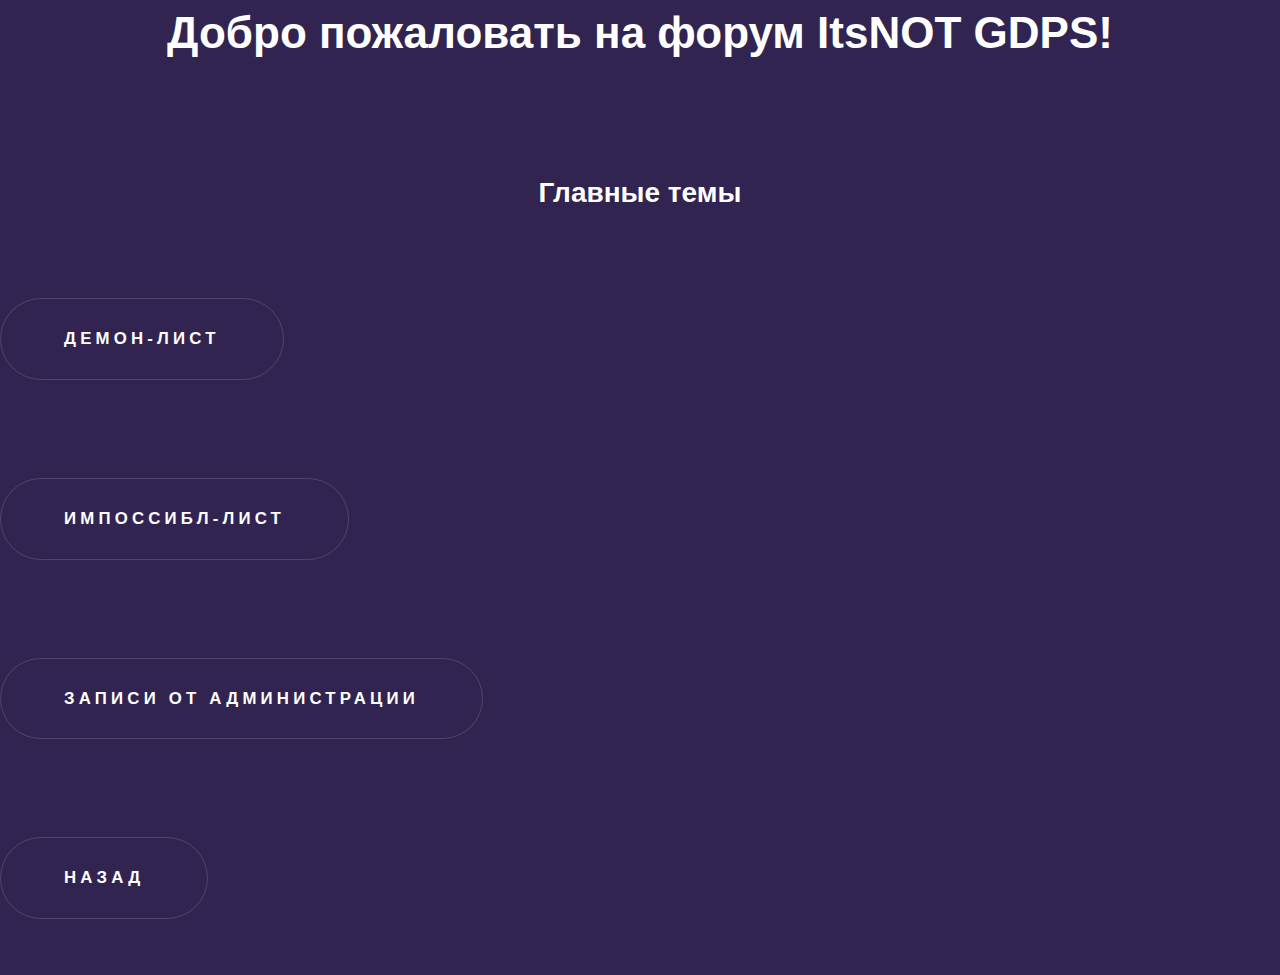
==== commit 547cdf1d: "Update index.html" ====
--- a/forum/index.html
+++ b/forum/index.html
@@ -22,22 +22,16 @@
 	  <li><a href="demonlist.html" class="button scrolly">Демон-лист</a></li>
 	</ul>
 	    <br>
-     <br>
-      <br>
 	    <ul class="actions">
 	  <li><a href="imlist.html" class="button scrolly">Импоссибл-лист</a></li>
 	</ul>
 	    <br>
-     <br>
-      <br>
 	    <ul class="actions">
 	  <li><a href="post.html" class="button scrolly">Записи от администрации</a></li>
 	</ul>
 	    <br>
-     <br>
-      <br>
 	    <ul class="actions">
-	  <li><a href="www.itsnot-gdps.site" class="button scrolly">Назад</a></li>
+	  <li><a href="http://www.itsnot-gdps.site" class="button scrolly">Назад</a></li>
 	</ul>
   </body>
   </html>
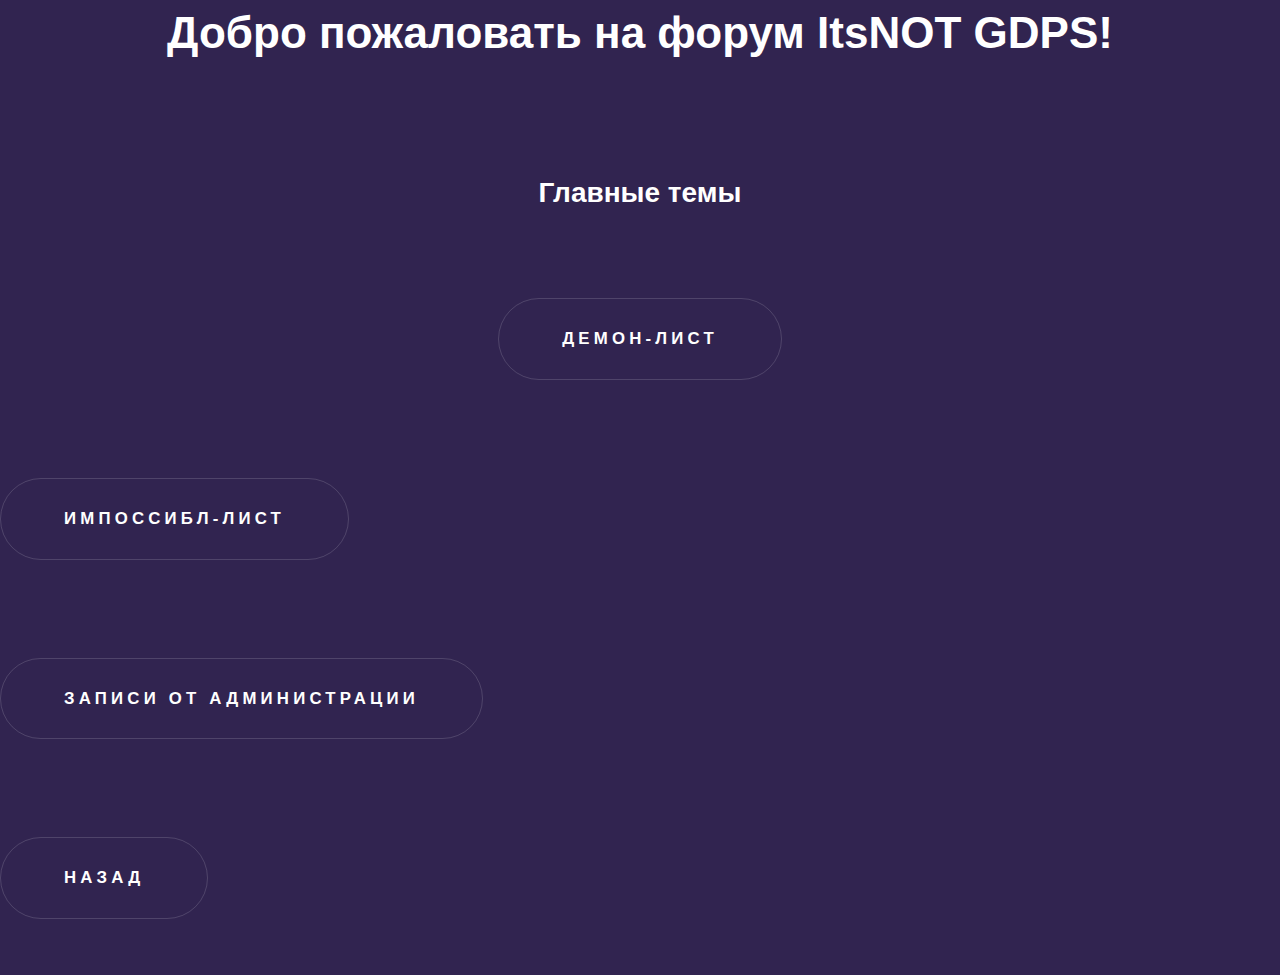
==== commit d2d43061: "Update index.html" ====
--- a/forum/index.html
+++ b/forum/index.html
@@ -19,7 +19,7 @@
         <br>
       <br>
 	<ul class="actions">
-	  <li><a href="demonlist.html" class="button scrolly">Демон-лист</a></li>
+	  <center><li><a href="demonlist.html" class="button scrolly">Демон-лист</a></li></center>
 	</ul>
 	    <br>
 	    <ul class="actions">
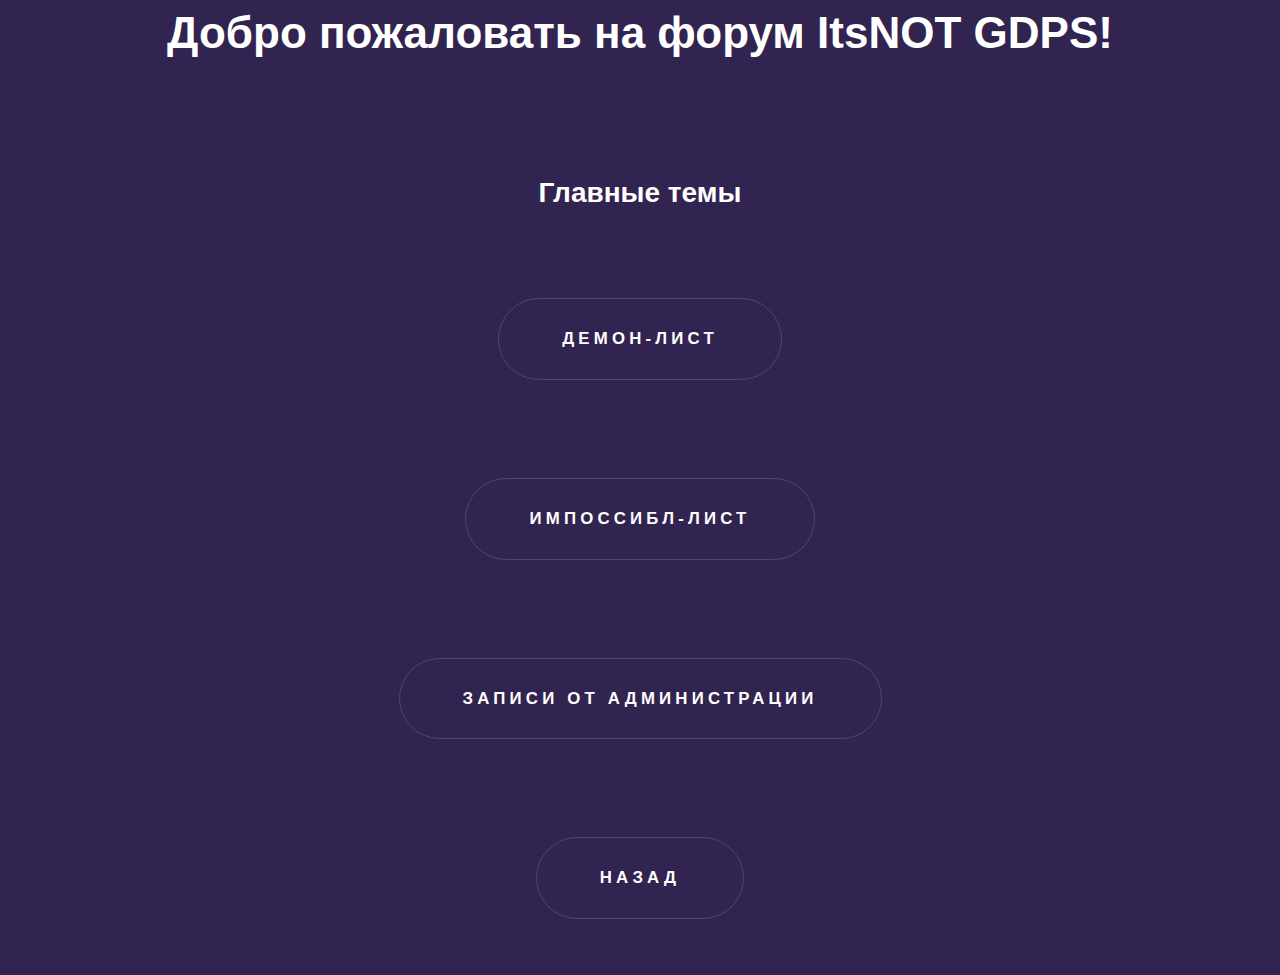
==== commit 18e71cfc: "Update index.html" ====
--- a/forum/index.html
+++ b/forum/index.html
@@ -23,15 +23,15 @@
 	</ul>
 	    <br>
 	    <ul class="actions">
-	  <li><a href="imlist.html" class="button scrolly">Импоссибл-лист</a></li>
+	 <center> <li><a href="imlist.html" class="button scrolly">Импоссибл-лист</a></li></center>
 	</ul>
 	    <br>
 	    <ul class="actions">
-	  <li><a href="post.html" class="button scrolly">Записи от администрации</a></li>
+	 <center> <li><a href="post.html" class="button scrolly">Записи от администрации</a></li></center>
 	</ul>
 	    <br>
 	    <ul class="actions">
-	  <li><a href="http://www.itsnot-gdps.site" class="button scrolly">Назад</a></li>
+	  <center><li><a href="http://www.itsnot-gdps.site" class="button scrolly">Назад</a></li></center>
 	</ul>
   </body>
   </html>
